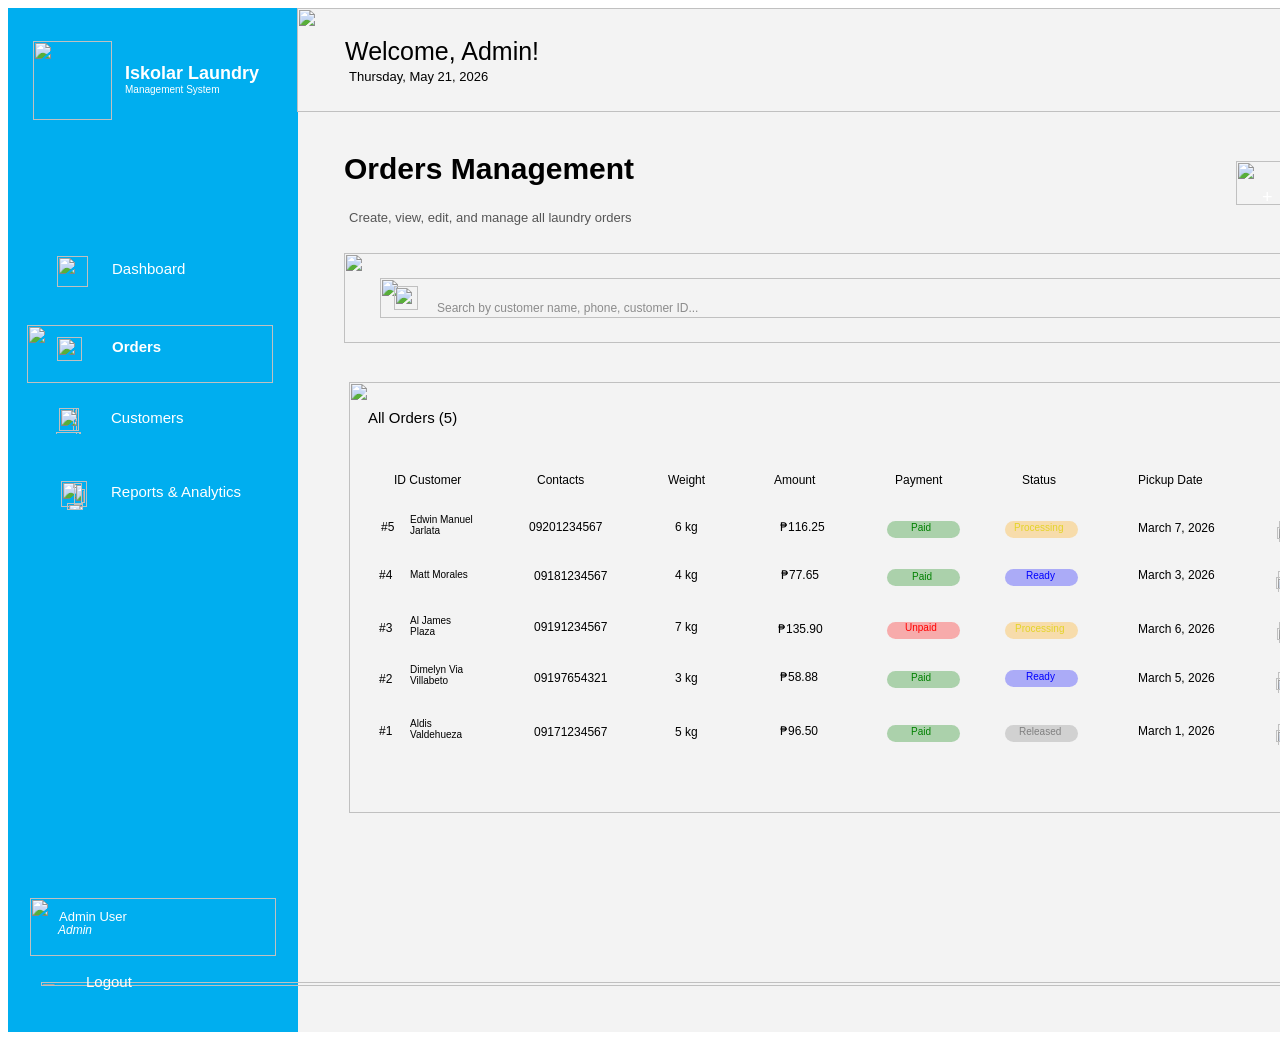
==== index.html @ 5be6c646 "feat(customers): add customer directory structure Added the frontend files for the Customers module " ====
<!doctype html>
<html>
  <head>
    <meta name="viewport" content="width=device-width, initial-scale=1" />
    <meta charset="utf-8" />
    <link rel="stylesheet" href="globals.css" />
    <link rel="stylesheet" href="style.css" />
  </head>
  <body>
    <div class="desktop-orders">
      <div class="rectangle"></div>
      <div class="div"></div>
      <div class="rectangle-2"></div>
      <div class="rectangle-3"></div>
      <div class="rectangle-4"></div>
      <div class="rectangle-5"></div>
      <div class="rectangle-6"></div>
      <div class="rectangle-7"></div>
      <div class="rectangle-8"></div>
      <div class="rectangle-9"></div>
      <div class="rectangle-10"></div>
      <img class="line" src="img/line-2.svg" />
      <img class="img" src="img/line-3.svg" />
      <img
        class="element"
        src="img/515850706-708128538705210-5524666687409264281-n-1-3.png"
      />
      <div class="text-wrapper">Iskolar Laundry</div>
      <div class="text-wrapper-2">Management System</div>
      <img class="rectangle-11" src="img/rectangle-4130.png" />
      <img class="rectangle-12" src="img/rectangle-4134.png" />
      <div class="edit-icon">
        <img class="vector" src="img/vector-28.svg" />
        <img class="vector-2" src="img/vector-12.svg" />
      </div>
      <img class="rectangle-13" src="img/rectangle-4136.png" />
      <img class="rectangle-14" src="img/rectangle-4135.png" />
      <div class="text-wrapper-3">All Orders (5)</div>
      <div class="text-wrapper-4">Welcome, Admin!</div>
      <div class="text-wrapper-5">Thursday, May 21, 2026</div>
      <img class="rectangle-15" src="img/rectangle-2.svg" />
      <div class="frame">
        <img class="vector-3" src="img/vector-47.svg" />
        <img class="vector-4" src="img/vector-48.svg" />
        <img class="vector-5" src="img/vector-18.svg" />
        <img class="vector-6" src="img/vector-54.svg" />
      </div>
      <img class="vector-7" src="img/vector-6.svg" />
      <div class="frame-2">
        <img class="vector-8" src="img/vector-2.svg" />
        <img class="vector-9" src="img/vector-13.svg" />
        <img class="vector-10" src="img/vector-8.svg" />
        <img class="vector-11" src="img/vector-7.svg" />
      </div>
      <img class="rectangle-16" src="img/rectangle-4132.svg" />
      <img class="rectangle-17" src="img/rectangle-4133.svg" />
      <img class="rectangle-18" src="img/rectangle-4131.svg" />
      <div class="text-wrapper-6">Admin User</div>
      <div class="text-wrapper-7">Admin</div>
      <img class="union" src="img/union.svg" />
      <div class="container"><img class="icon" src="img/icon.svg" /></div>
      <div class="text-wrapper-8">Dashboard</div>
      <div class="text-wrapper-9">Orders</div>
      <div class="text-wrapper-10">Customers</div>
      <div class="reports-analytics">Reports &amp; Analytics</div>
      <div class="text-wrapper-11">Logout</div>
      <div class="text-wrapper-12">Orders Management</div>
      <p class="p">
        <span class="span">+</span> <span class="text-wrapper-13"></span>
      </p>
      <div class="text-wrapper-14">New Order</div>
      <img class="search" src="img/search.svg" />
      <p class="text-wrapper-15">
        Search by customer name, phone, customer ID...
      </p>
      <p class="text-wrapper-16">
        Create, view, edit, and manage all laundry orders
      </p>
      <div class="text-wrapper-17">ID Customer</div>
      <div class="text-wrapper-18">Contacts</div>
      <div class="text-wrapper-19">Weight</div>
      <div class="text-wrapper-20">Amount</div>
      <div class="text-wrapper-21">Payment</div>
      <div class="text-wrapper-22">Status</div>
      <div class="text-wrapper-23">Pickup Date</div>
      <div class="text-wrapper-24">Action</div>
      <img class="line-2" src="img/line-4.svg" />
      <img class="line-3" src="img/line-5.svg" />
      <img class="line-4" src="img/line-6.svg" />
      <img class="line-5" src="img/line-7.svg" />
      <img class="line-6" src="img/line-8.svg" />
      <div class="text-wrapper-25">#5</div>
      <div class="text-wrapper-26">Edwin Manuel Jarlata</div>
      <div class="text-wrapper-27">March 7, 2026</div>
      <div class="text-wrapper-28">March 3, 2026</div>
      <div class="text-wrapper-29">March 6, 2026</div>
      <div class="text-wrapper-30">March 5, 2026</div>
      <div class="text-wrapper-31">March 1, 2026</div>
      <div class="text-wrapper-32">09201234567</div>
      <div class="text-wrapper-33">6 kg</div>
      <div class="text-wrapper-34">4 kg</div>
      <div class="text-wrapper-35">7 kg</div>
      <div class="text-wrapper-36">3 kg</div>
      <div class="text-wrapper-37">5 kg</div>
      <div class="text-wrapper-38">09181234567</div>
      <div class="text-wrapper-39">09191234567</div>
      <div class="text-wrapper-40">09197654321</div>
      <div class="text-wrapper-41">09171234567</div>
      <div class="text-wrapper-42">#4</div>
      <div class="text-wrapper-43">Matt Morales</div>
      <div class="text-wrapper-44">#3</div>
      <div class="text-wrapper-45">#2</div>
      <div class="al-james-plaza">Al James <br />Plaza</div>
      <div class="dimelyn-via">Dimelyn Via<br />Villabeto</div>
      <div class="text-wrapper-46">#1</div>
      <div class="aldis-valdehueza">Aldis<br />Valdehueza</div>
      <div class="text-wrapper-47">₱116.25</div>
      <div class="text-wrapper-48">₱77.65</div>
      <div class="text-wrapper-49">₱135.90</div>
      <div class="text-wrapper-50">₱58.88</div>
      <div class="text-wrapper-51">₱96.50</div>
      <div class="text-wrapper-52">Paid</div>
      <div class="text-wrapper-53">Paid</div>
      <div class="text-wrapper-54">Paid</div>
      <div class="text-wrapper-55">Unpaid</div>
      <div class="text-wrapper-56">Paid</div>
      <div class="text-wrapper-57">Processing</div>
      <div class="text-wrapper-58">Released</div>
      <div class="text-wrapper-59">Processing</div>
      <div class="print-icon">
        <img class="vector-12" src="img/vector-22.svg" />
        <img class="vector-13" src="img/vector-23.svg" />
        <img class="vector-14" src="img/vector-24.svg" />
        <img class="vector-15" src="img/vector-55.svg" />
      </div>
      <div class="delete-icon">
        <img class="vector-16" src="img/vector-58.svg" />
        <img class="vector-17" src="img/vector-29.svg" />
        <img class="vector-18" src="img/vector-57.svg" />
        <img class="vector-19" src="img/vector-37.svg" />
      </div>
      <div class="edit-icon-2">
        <img class="vector" src="img/vector-33.svg" />
        <img class="vector-2" src="img/vector.svg" />
      </div>
      <div class="print-icon-2">
        <img class="vector-12" src="img/vector-39.svg" />
        <img class="vector-13" src="img/vector-42.svg" />
        <img class="vector-14" src="img/vector-45.svg" />
        <img class="vector-15" src="img/vector-52.svg" />
      </div>
      <div class="delete-icon-2">
        <img class="vector-16" src="img/vector-35.svg" />
        <img class="vector-17" src="img/vector-4.svg" />
        <img class="vector-18" src="img/vector-14.svg" />
        <img class="vector-19" src="img/vector-44.svg" />
      </div>
      <div class="edit-icon-3">
        <img class="vector-20" src="img/vector-9.svg" />
        <img class="vector-21" src="img/vector-27.svg" />
      </div>
      <div class="print-icon-3">
        <img class="vector-12" src="img/vector-38.svg" />
        <img class="vector-13" src="img/vector-17.svg" />
        <img class="vector-14" src="img/vector-10.svg" />
        <img class="vector-15" src="img/vector-36.svg" />
      </div>
      <div class="delete-icon-3">
        <img class="vector-16" src="img/vector-21.svg" />
        <img class="vector-17" src="img/vector-59.svg" />
        <img class="vector-18" src="img/vector-15.svg" />
        <img class="vector-19" src="img/vector-16.svg" />
      </div>
      <div class="edit-icon-4">
        <img class="vector-20" src="img/vector-56.svg" />
        <img class="vector-21" src="img/image.svg" />
      </div>
      <div class="print-icon-4">
        <img class="vector-12" src="img/vector-49.svg" />
        <img class="vector-13" src="img/vector-53.svg" />
        <img class="vector-14" src="img/vector-51.svg" />
        <img class="vector-15" src="img/vector-32.svg" />
      </div>
      <div class="delete-icon-4">
        <img class="vector-16" src="img/vector-11.svg" />
        <img class="vector-17" src="img/vector-20.svg" />
        <img class="vector-18" src="img/vector-26.svg" />
        <img class="vector-19" src="img/vector-46.svg" />
      </div>
      <div class="edit-icon-5">
        <img class="vector-20" src="img/vector-43.svg" />
        <img class="vector-21" src="img/vector-19.svg" />
      </div>
      <div class="print-icon-5">
        <img class="vector-12" src="img/vector-31.svg" />
        <img class="vector-13" src="img/vector-34.svg" />
        <img class="vector-14" src="img/vector-40.svg" />
        <img class="vector-15" src="img/vector-41.svg" />
      </div>
      <div class="delete-icon-5">
        <img class="vector-16" src="img/vector-3.svg" />
        <img class="vector-17" src="img/vector-30.svg" />
        <img class="vector-18" src="img/vector-25.svg" />
        <img class="vector-19" src="img/vector-50.svg" />
      </div>
      <img class="vector-22" src="img/vector-5.svg" />
      <div class="text-wrapper-60">Ready</div>
      <div class="text-wrapper-61">Ready</div>
    </div>
  </body>
</html>
---- style.css ----
.desktop-orders {
  background-color: #f3f3f3;
  overflow: hidden;
  width: 100%;
  min-width: 1440px;
  min-height: 1024px;
  position: relative;
}

.desktop-orders .rectangle {
  position: absolute;
  top: 717px;
  left: 997px;
  width: 73px;
  height: 17px;
  background-color: #8080804c;
  border-radius: 20px;
}

.desktop-orders .div {
  position: absolute;
  top: 662px;
  left: 997px;
  width: 73px;
  height: 17px;
  background-color: #0000ff4c;
  border-radius: 20px;
}

.desktop-orders .rectangle-2 {
  position: absolute;
  top: 614px;
  left: 997px;
  width: 73px;
  height: 17px;
  background-color: #ffa5004c;
  border-radius: 20px;
}

.desktop-orders .rectangle-3 {
  position: absolute;
  top: 561px;
  left: 997px;
  width: 73px;
  height: 17px;
  background-color: #0000ff4c;
  border-radius: 20px;
}

.desktop-orders .rectangle-4 {
  position: absolute;
  top: 513px;
  left: 997px;
  width: 73px;
  height: 17px;
  background-color: #ffa5004c;
  border-radius: 20px;
}

.desktop-orders .rectangle-5 {
  position: absolute;
  top: 614px;
  left: 879px;
  width: 73px;
  height: 17px;
  background-color: #ff00004c;
  border-radius: 20px;
}

.desktop-orders .rectangle-6 {
  position: absolute;
  top: 663px;
  left: 879px;
  width: 73px;
  height: 17px;
  background-color: #0080004c;
  border-radius: 20px;
}

.desktop-orders .rectangle-7 {
  position: absolute;
  top: 513px;
  left: 879px;
  width: 73px;
  height: 17px;
  background-color: #0080004c;
  border-radius: 20px;
}

.desktop-orders .rectangle-8 {
  position: absolute;
  top: 561px;
  left: 879px;
  width: 73px;
  height: 17px;
  background-color: #0080004c;
  border-radius: 20px;
}

.desktop-orders .rectangle-9 {
  position: absolute;
  top: 717px;
  left: 879px;
  width: 73px;
  height: 17px;
  background-color: #0080004c;
  border-radius: 20px;
}

.desktop-orders .rectangle-10 {
  position: absolute;
  top: 0;
  left: 0;
  width: 290px;
  height: 1024px;
  background-color: #00aeef;
}

.desktop-orders .line {
  top: 143px;
  left: 0;
  width: 290px;
  height: 1px;
  position: absolute;
  object-fit: cover;
}

.desktop-orders .img {
  top: 865px;
  left: 0;
  width: 290px;
  height: 1px;
  position: absolute;
  object-fit: cover;
}

.desktop-orders .element {
  position: absolute;
  top: 33px;
  left: 25px;
  width: 79px;
  height: 79px;
  aspect-ratio: 1;
  object-fit: cover;
}

.desktop-orders .text-wrapper {
  position: absolute;
  top: 55px;
  left: 117px;
  font-family: "Poppins-Bold", Helvetica;
  font-weight: 700;
  color: #ffffff;
  font-size: 18px;
  letter-spacing: 0;
  line-height: normal;
}

.desktop-orders .text-wrapper-2 {
  position: absolute;
  top: 76px;
  left: 117px;
  font-family: "Poppins-Medium", Helvetica;
  font-weight: 500;
  color: #ffffff;
  font-size: 10px;
  letter-spacing: 0;
  line-height: normal;
}

.desktop-orders .rectangle-11 {
  position: absolute;
  top: 0;
  left: 289px;
  width: 1151px;
  height: 104px;
}

.desktop-orders .rectangle-12 {
  position: absolute;
  top: 245px;
  left: 336px;
  width: 1044px;
  height: 90px;
}

.desktop-orders .edit-icon {
  position: absolute;
  top: 511px;
  left: 1297px;
  width: 21px;
  height: 20px;
}

.desktop-orders .vector {
  position: absolute;
  width: 82.79%;
  height: 85.43%;
  top: 14.57%;
  left: 17.21%;
}

.desktop-orders .vector-2 {
  position: absolute;
  width: 37.79%;
  height: 77.93%;
  top: 22.07%;
  left: 62.21%;
}

.desktop-orders .rectangle-13 {
  position: absolute;
  top: 270px;
  left: 372px;
  width: 982px;
  height: 40px;
}

.desktop-orders .rectangle-14 {
  position: absolute;
  top: 374px;
  left: 341px;
  width: 1044px;
  height: 431px;
}

.desktop-orders .text-wrapper-3 {
  position: absolute;
  top: 401px;
  left: 360px;
  font-family: "Poppins-Regular", Helvetica;
  font-weight: 400;
  color: #000000;
  font-size: 15px;
  letter-spacing: 0;
  line-height: normal;
}

.desktop-orders .text-wrapper-4 {
  position: absolute;
  top: 29px;
  left: 337px;
  font-family: "Times New Roman-Regular", Helvetica;
  font-weight: 400;
  color: #000000;
  font-size: 25px;
  letter-spacing: 0;
  line-height: normal;
  white-space: nowrap;
}

.desktop-orders .text-wrapper-5 {
  position: absolute;
  top: 61px;
  left: 341px;
  font-family: "Poppins-Thin", Helvetica;
  font-weight: 100;
  color: #000000;
  font-size: 13px;
  letter-spacing: 0;
  line-height: normal;
}

.desktop-orders .rectangle-15 {
  position: absolute;
  top: -56px;
  left: -1180px;
  width: 21px;
  height: 23px;
}

.desktop-orders .frame {
  position: absolute;
  top: 469px;
  left: 49px;
  width: 33px;
  height: 33px;
  aspect-ratio: 1;
}

.desktop-orders .vector-3 {
  position: absolute;
  width: 89.27%;
  height: 89.27%;
  top: 10.73%;
  left: 10.73%;
}

.desktop-orders .vector-4 {
  position: absolute;
  width: 26.77%;
  height: 64.27%;
  top: 35.73%;
  left: 73.23%;
}

.desktop-orders .vector-5 {
  position: absolute;
  width: 47.61%;
  height: 80.94%;
  top: 19.06%;
  left: 52.39%;
}

.desktop-orders .vector-6 {
  position: absolute;
  width: 68.44%;
  height: 43.44%;
  top: 56.56%;
  left: 31.56%;
}

.desktop-orders .vector-7 {
  position: absolute;
  width: 97.71%;
  height: 5.86%;
  top: 94.14%;
  left: 2.29%;
}

.desktop-orders .frame-2 {
  position: absolute;
  top: 397px;
  left: 46px;
  width: 29px;
  height: 29px;
  aspect-ratio: 1;
}

.desktop-orders .vector-8 {
  position: absolute;
  width: 93.68%;
  height: 39.52%;
  top: 60.48%;
  left: 6.32%;
}

.desktop-orders .vector-9 {
  position: absolute;
  width: 35.35%;
  height: 88.98%;
  top: 11.02%;
  left: 64.65%;
}

.desktop-orders .vector-10 {
  position: absolute;
  width: 22.85%;
  height: 38.98%;
  top: 61.02%;
  left: 77.15%;
}

.desktop-orders .vector-11 {
  position: absolute;
  width: 81.18%;
  height: 89.52%;
  top: 10.48%;
  left: 18.82%;
}

.desktop-orders .rectangle-16 {
  position: absolute;
  top: 317px;
  left: 19px;
  width: 246px;
  height: 58px;
}

.desktop-orders .rectangle-17 {
  position: absolute;
  top: 153px;
  left: 1228px;
  width: 143px;
  height: 44px;
}

.desktop-orders .rectangle-18 {
  position: absolute;
  top: 890px;
  left: 22px;
  width: 246px;
  height: 58px;
}

.desktop-orders .text-wrapper-6 {
  position: absolute;
  top: 901px;
  left: 51px;
  font-family: "Poppins-Medium", Helvetica;
  font-weight: 500;
  color: #ffffff;
  font-size: 13px;
  letter-spacing: 0;
  line-height: normal;
}

.desktop-orders .text-wrapper-7 {
  position: absolute;
  top: 915px;
  left: 50px;
  font-family: "Poppins-ThinItalic", Helvetica;
  font-weight: 100;
  font-style: italic;
  color: #ffffff;
  font-size: 12px;
  letter-spacing: 0;
  line-height: normal;
}

.desktop-orders .union {
  position: absolute;
  top: 329px;
  left: 49px;
  width: 25px;
  height: 24px;
}

.desktop-orders .container {
  display: flex;
  flex-direction: column;
  width: 31px;
  height: 31px;
  align-items: flex-start;
  position: absolute;
  top: 248px;
  left: 49px;
}

.desktop-orders .icon {
  position: relative;
  align-self: stretch;
  width: 100%;
  height: 31px;
}

.desktop-orders .text-wrapper-8 {
  position: absolute;
  top: 252px;
  left: 104px;
  font-family: "Poppins-Medium", Helvetica;
  font-weight: 500;
  color: #ffffff;
  font-size: 15px;
  letter-spacing: 0;
  line-height: normal;
}

.desktop-orders .text-wrapper-9 {
  position: absolute;
  top: 330px;
  left: 104px;
  font-family: "Poppins-Bold", Helvetica;
  font-weight: 700;
  color: #ffffff;
  font-size: 15px;
  letter-spacing: 0;
  line-height: normal;
}

.desktop-orders .text-wrapper-10 {
  position: absolute;
  top: 401px;
  left: 103px;
  font-family: "Poppins-Medium", Helvetica;
  font-weight: 500;
  color: #ffffff;
  font-size: 15px;
  letter-spacing: 0;
  line-height: normal;
}

.desktop-orders .reports-analytics {
  position: absolute;
  top: 475px;
  left: 103px;
  font-family: "Poppins-Medium", Helvetica;
  font-weight: 500;
  color: #ffffff;
  font-size: 15px;
  letter-spacing: 0;
  line-height: normal;
}

.desktop-orders .text-wrapper-11 {
  position: absolute;
  top: 965px;
  left: 78px;
  font-family: "Poppins-Medium", Helvetica;
  font-weight: 500;
  color: #ffffff;
  font-size: 15px;
  letter-spacing: 0;
  line-height: normal;
}

.desktop-orders .text-wrapper-12 {
  position: absolute;
  top: 144px;
  left: 336px;
  font-family: "Poppins-SemiBold", Helvetica;
  font-weight: 600;
  color: #000000;
  font-size: 30px;
  letter-spacing: 0;
  line-height: normal;
}

.desktop-orders .p {
  top: 161px;
  left: 1254px;
  width: 20px;
  font-family: "Poppins-Medium", Helvetica;
  font-weight: 500;
  color: #ffffff;
  font-size: 18px;
  position: absolute;
  letter-spacing: 0;
  line-height: normal;
}

.desktop-orders .span {
  font-family: "Poppins-Medium", Helvetica;
  font-weight: 500;
  color: #ffffff;
  font-size: 18px;
  letter-spacing: 0;
}

.desktop-orders .text-wrapper-13 {
  font-size: 13px;
}

.desktop-orders .text-wrapper-14 {
  position: absolute;
  top: 164px;
  left: 1278px;
  width: 72px;
  font-family: "Poppins-Medium", Helvetica;
  font-weight: 500;
  color: #ffffff;
  font-size: 13px;
  letter-spacing: 0;
  line-height: normal;
}

.desktop-orders .search {
  position: absolute;
  top: 278px;
  left: 386px;
  width: 24px;
  height: 24px;
}

.desktop-orders .text-wrapper-15 {
  position: absolute;
  top: 281px;
  left: 429px;
  opacity: 0.65;
  font-family: "Poppins-Regular", Helvetica;
  font-weight: 400;
  color: #000000a6;
  font-size: 12px;
  letter-spacing: 0;
  line-height: normal;
}

.desktop-orders .text-wrapper-16 {
  position: absolute;
  top: 189px;
  left: 341px;
  font-family: "Poppins-Regular", Helvetica;
  font-weight: 400;
  color: #000000a6;
  font-size: 13px;
  letter-spacing: 0;
  line-height: normal;
}

.desktop-orders .text-wrapper-17 {
  position: absolute;
  top: 465px;
  left: 386px;
  font-family: "Poppins-Medium", Helvetica;
  font-weight: 500;
  color: #000000;
  font-size: 12px;
  letter-spacing: 0;
  line-height: normal;
}

.desktop-orders .text-wrapper-18 {
  position: absolute;
  top: 465px;
  left: 529px;
  font-family: "Poppins-Medium", Helvetica;
  font-weight: 500;
  color: #000000;
  font-size: 12px;
  letter-spacing: 0;
  line-height: normal;
}

.desktop-orders .text-wrapper-19 {
  position: absolute;
  top: 465px;
  left: 660px;
  font-family: "Poppins-Medium", Helvetica;
  font-weight: 500;
  color: #000000;
  font-size: 12px;
  letter-spacing: 0;
  line-height: normal;
}

.desktop-orders .text-wrapper-20 {
  position: absolute;
  top: 465px;
  left: 766px;
  font-family: "Poppins-Medium", Helvetica;
  font-weight: 500;
  color: #000000;
  font-size: 12px;
  letter-spacing: 0;
  line-height: normal;
}

.desktop-orders .text-wrapper-21 {
  position: absolute;
  top: 465px;
  left: 887px;
  font-family: "Poppins-Medium", Helvetica;
  font-weight: 500;
  color: #000000;
  font-size: 12px;
  letter-spacing: 0;
  line-height: normal;
}

.desktop-orders .text-wrapper-22 {
  position: absolute;
  top: 465px;
  left: 1014px;
  font-family: "Poppins-Medium", Helvetica;
  font-weight: 500;
  color: #000000;
  font-size: 12px;
  letter-spacing: 0;
  line-height: normal;
}

.desktop-orders .text-wrapper-23 {
  position: absolute;
  top: 465px;
  left: 1130px;
  font-family: "Poppins-Medium", Helvetica;
  font-weight: 500;
  color: #000000;
  font-size: 12px;
  letter-spacing: 0;
  line-height: normal;
}

.desktop-orders .text-wrapper-24 {
  position: absolute;
  top: 465px;
  left: 1287px;
  font-family: "Poppins-Medium", Helvetica;
  font-weight: 500;
  color: #000000;
  font-size: 12px;
  letter-spacing: 0;
  line-height: normal;
}

.desktop-orders .line-2 {
  top: 497px;
  left: 363px;
  width: 1000px;
  height: 4px;
  position: absolute;
  object-fit: cover;
}

.desktop-orders .line-3 {
  top: 541px;
  left: 363px;
  width: 1000px;
  height: 4px;
  position: absolute;
  object-fit: cover;
}

.desktop-orders .line-4 {
  top: 593px;
  left: 363px;
  width: 1000px;
  height: 4px;
  position: absolute;
  object-fit: cover;
}

.desktop-orders .line-5 {
  top: 645px;
  left: 363px;
  width: 1000px;
  height: 4px;
  position: absolute;
  object-fit: cover;
}

.desktop-orders .line-6 {
  top: 697px;
  left: 363px;
  width: 1000px;
  height: 4px;
  position: absolute;
  object-fit: cover;
}

.desktop-orders .text-wrapper-25 {
  top: 512px;
  left: 373px;
  font-family: "Poppins-Light", Helvetica;
  font-weight: 300;
  color: #000000;
  font-size: 12px;
  position: absolute;
  letter-spacing: 0;
  line-height: normal;
}

.desktop-orders .text-wrapper-26 {
  position: absolute;
  top: 506px;
  left: 402px;
  width: 86px;
  font-family: "Poppins-Medium", Helvetica;
  font-weight: 500;
  color: #000000;
  font-size: 10px;
  letter-spacing: 0;
  line-height: normal;
}

.desktop-orders .text-wrapper-27 {
  position: absolute;
  top: 513px;
  left: 1130px;
  width: 86px;
  font-family: "Poppins-Regular", Helvetica;
  font-weight: 400;
  color: #000000;
  font-size: 12px;
  letter-spacing: 0;
  line-height: normal;
}

.desktop-orders .text-wrapper-28 {
  top: 560px;
  position: absolute;
  left: 1130px;
  width: 86px;
  font-family: "Poppins-Regular", Helvetica;
  font-weight: 400;
  color: #000000;
  font-size: 12px;
  letter-spacing: 0;
  line-height: normal;
}

.desktop-orders .text-wrapper-29 {
  top: 614px;
  position: absolute;
  left: 1130px;
  width: 86px;
  font-family: "Poppins-Regular", Helvetica;
  font-weight: 400;
  color: #000000;
  font-size: 12px;
  letter-spacing: 0;
  line-height: normal;
}

.desktop-orders .text-wrapper-30 {
  top: 663px;
  position: absolute;
  left: 1130px;
  width: 86px;
  font-family: "Poppins-Regular", Helvetica;
  font-weight: 400;
  color: #000000;
  font-size: 12px;
  letter-spacing: 0;
  line-height: normal;
}

.desktop-orders .text-wrapper-31 {
  top: 716px;
  position: absolute;
  left: 1130px;
  width: 86px;
  font-family: "Poppins-Regular", Helvetica;
  font-weight: 400;
  color: #000000;
  font-size: 12px;
  letter-spacing: 0;
  line-height: normal;
}

.desktop-orders .text-wrapper-32 {
  position: absolute;
  top: 512px;
  left: 521px;
  width: 112px;
  font-family: "Poppins-Regular", Helvetica;
  font-weight: 400;
  color: #000000;
  font-size: 12px;
  letter-spacing: 0;
  line-height: normal;
}

.desktop-orders .text-wrapper-33 {
  position: absolute;
  top: 512px;
  left: 667px;
  width: 29px;
  font-family: "Poppins-Regular", Helvetica;
  font-weight: 400;
  color: #000000;
  font-size: 12px;
  letter-spacing: 0;
  line-height: normal;
}

.desktop-orders .text-wrapper-34 {
  top: 560px;
  position: absolute;
  left: 667px;
  width: 29px;
  font-family: "Poppins-Regular", Helvetica;
  font-weight: 400;
  color: #000000;
  font-size: 12px;
  letter-spacing: 0;
  line-height: normal;
}

.desktop-orders .text-wrapper-35 {
  top: 612px;
  position: absolute;
  left: 667px;
  width: 29px;
  font-family: "Poppins-Regular", Helvetica;
  font-weight: 400;
  color: #000000;
  font-size: 12px;
  letter-spacing: 0;
  line-height: normal;
}

.desktop-orders .text-wrapper-36 {
  top: 663px;
  position: absolute;
  left: 667px;
  width: 29px;
  font-family: "Poppins-Regular", Helvetica;
  font-weight: 400;
  color: #000000;
  font-size: 12px;
  letter-spacing: 0;
  line-height: normal;
}

.desktop-orders .text-wrapper-37 {
  top: 717px;
  position: absolute;
  left: 667px;
  width: 29px;
  font-family: "Poppins-Regular", Helvetica;
  font-weight: 400;
  color: #000000;
  font-size: 12px;
  letter-spacing: 0;
  line-height: normal;
}

.desktop-orders .text-wrapper-38 {
  top: 561px;
  width: 89px;
  position: absolute;
  left: 526px;
  font-family: "Poppins-Regular", Helvetica;
  font-weight: 400;
  color: #000000;
  font-size: 12px;
  letter-spacing: 0;
  line-height: normal;
}

.desktop-orders .text-wrapper-39 {
  top: 612px;
  width: 103px;
  position: absolute;
  left: 526px;
  font-family: "Poppins-Regular", Helvetica;
  font-weight: 400;
  color: #000000;
  font-size: 12px;
  letter-spacing: 0;
  line-height: normal;
}

.desktop-orders .text-wrapper-40 {
  top: 663px;
  width: 89px;
  position: absolute;
  left: 526px;
  font-family: "Poppins-Regular", Helvetica;
  font-weight: 400;
  color: #000000;
  font-size: 12px;
  letter-spacing: 0;
  line-height: normal;
}

.desktop-orders .text-wrapper-41 {
  top: 717px;
  width: 103px;
  position: absolute;
  left: 526px;
  font-family: "Poppins-Regular", Helvetica;
  font-weight: 400;
  color: #000000;
  font-size: 12px;
  letter-spacing: 0;
  line-height: normal;
}

.desktop-orders .text-wrapper-42 {
  top: 560px;
  left: 371px;
  font-family: "Poppins-Light", Helvetica;
  font-weight: 300;
  color: #000000;
  font-size: 12px;
  position: absolute;
  letter-spacing: 0;
  line-height: normal;
}

.desktop-orders .text-wrapper-43 {
  top: 561px;
  position: absolute;
  left: 402px;
  width: 86px;
  font-family: "Poppins-Medium", Helvetica;
  font-weight: 500;
  color: #000000;
  font-size: 10px;
  letter-spacing: 0;
  line-height: normal;
}

.desktop-orders .text-wrapper-44 {
  top: 613px;
  left: 371px;
  font-family: "Poppins-Light", Helvetica;
  font-weight: 300;
  color: #000000;
  font-size: 12px;
  position: absolute;
  letter-spacing: 0;
  line-height: normal;
}

.desktop-orders .text-wrapper-45 {
  top: 664px;
  left: 371px;
  font-family: "Poppins-Light", Helvetica;
  font-weight: 300;
  color: #000000;
  font-size: 12px;
  position: absolute;
  letter-spacing: 0;
  line-height: normal;
}

.desktop-orders .al-james-plaza {
  top: 607px;
  position: absolute;
  left: 402px;
  width: 86px;
  font-family: "Poppins-Medium", Helvetica;
  font-weight: 500;
  color: #000000;
  font-size: 10px;
  letter-spacing: 0;
  line-height: normal;
}

.desktop-orders .dimelyn-via {
  position: absolute;
  top: 656px;
  left: 402px;
  width: 86px;
  font-family: "Poppins-Medium", Helvetica;
  font-weight: 500;
  color: #000000;
  font-size: 10px;
  letter-spacing: 0;
  line-height: normal;
}

.desktop-orders .text-wrapper-46 {
  top: 716px;
  left: 371px;
  font-family: "Poppins-Light", Helvetica;
  font-weight: 300;
  color: #000000;
  font-size: 12px;
  position: absolute;
  letter-spacing: 0;
  line-height: normal;
}

.desktop-orders .aldis-valdehueza {
  position: absolute;
  top: 710px;
  left: 402px;
  width: 86px;
  font-family: "Poppins-Medium", Helvetica;
  font-weight: 500;
  color: #000000;
  font-size: 10px;
  letter-spacing: 0;
  line-height: normal;
}

.desktop-orders .text-wrapper-47 {
  position: absolute;
  top: 512px;
  left: 772px;
  font-family: "Poppins-Light", Helvetica;
  font-weight: 300;
  color: #000000;
  font-size: 12px;
  letter-spacing: 0;
  line-height: normal;
}

.desktop-orders .text-wrapper-48 {
  top: 560px;
  left: 773px;
  position: absolute;
  font-family: "Poppins-Light", Helvetica;
  font-weight: 300;
  color: #000000;
  font-size: 12px;
  letter-spacing: 0;
  line-height: normal;
}

.desktop-orders .text-wrapper-49 {
  top: 614px;
  left: 770px;
  position: absolute;
  font-family: "Poppins-Light", Helvetica;
  font-weight: 300;
  color: #000000;
  font-size: 12px;
  letter-spacing: 0;
  line-height: normal;
}

.desktop-orders .text-wrapper-50 {
  top: 662px;
  left: 772px;
  position: absolute;
  font-family: "Poppins-Light", Helvetica;
  font-weight: 300;
  color: #000000;
  font-size: 12px;
  letter-spacing: 0;
  line-height: normal;
}

.desktop-orders .text-wrapper-51 {
  top: 716px;
  left: 772px;
  position: absolute;
  font-family: "Poppins-Light", Helvetica;
  font-weight: 300;
  color: #000000;
  font-size: 12px;
  letter-spacing: 0;
  line-height: normal;
}

.desktop-orders .text-wrapper-52 {
  position: absolute;
  top: 514px;
  left: 903px;
  font-family: "Poppins-Medium", Helvetica;
  font-weight: 500;
  color: #008000;
  font-size: 10px;
  letter-spacing: 0;
  line-height: normal;
}

.desktop-orders .text-wrapper-53 {
  top: 563px;
  left: 904px;
  position: absolute;
  font-family: "Poppins-Medium", Helvetica;
  font-weight: 500;
  color: #008000;
  font-size: 10px;
  letter-spacing: 0;
  line-height: normal;
}

.desktop-orders .text-wrapper-54 {
  top: 664px;
  left: 903px;
  position: absolute;
  font-family: "Poppins-Medium", Helvetica;
  font-weight: 500;
  color: #008000;
  font-size: 10px;
  letter-spacing: 0;
  line-height: normal;
}

.desktop-orders .text-wrapper-55 {
  position: absolute;
  top: 614px;
  left: 897px;
  font-family: "Poppins-Medium", Helvetica;
  font-weight: 500;
  color: #ff0000;
  font-size: 10px;
  letter-spacing: 0;
  line-height: normal;
}

.desktop-orders .text-wrapper-56 {
  top: 718px;
  left: 903px;
  position: absolute;
  font-family: "Poppins-Medium", Helvetica;
  font-weight: 500;
  color: #008000;
  font-size: 10px;
  letter-spacing: 0;
  line-height: normal;
}

.desktop-orders .text-wrapper-57 {
  position: absolute;
  top: 514px;
  left: 1006px;
  font-family: "Poppins-Medium", Helvetica;
  font-weight: 500;
  color: #e4d329;
  font-size: 10px;
  letter-spacing: 0;
  line-height: normal;
}

.desktop-orders .text-wrapper-58 {
  position: absolute;
  top: 718px;
  left: 1011px;
  font-family: "Poppins-Medium", Helvetica;
  font-weight: 500;
  color: #808080;
  font-size: 10px;
  letter-spacing: 0;
  line-height: normal;
}

.desktop-orders .text-wrapper-59 {
  position: absolute;
  top: 615px;
  left: 1007px;
  font-family: "Poppins-Medium", Helvetica;
  font-weight: 500;
  color: #e4d329;
  font-size: 10px;
  letter-spacing: 0;
  line-height: normal;
}

.desktop-orders .print-icon {
  position: absolute;
  top: 508px;
  left: 1264px;
  width: 26px;
  height: 26px;
}

.desktop-orders .vector-12 {
  position: absolute;
  width: 72.25%;
  height: 82.25%;
  top: 17.75%;
  left: 27.75%;
}

.desktop-orders .vector-13 {
  position: absolute;
  width: 82.25%;
  height: 67.25%;
  top: 32.75%;
  left: 17.75%;
}

.desktop-orders .vector-14 {
  position: absolute;
  width: 72.25%;
  height: 47.25%;
  top: 52.75%;
  left: 27.75%;
}

.desktop-orders .vector-15 {
  position: absolute;
  width: 28.75%;
  height: 56.25%;
  top: 43.75%;
  left: 71.25%;
}

.desktop-orders .delete-icon {
  position: absolute;
  top: 507px;
  left: 1326px;
  width: 23px;
  height: 26px;
}

.desktop-orders .vector-16 {
  position: absolute;
  width: 82.54%;
  height: 67.25%;
  top: 32.75%;
  left: 17.46%;
}

.desktop-orders .vector-17 {
  position: absolute;
  width: 62.54%;
  height: 77.25%;
  top: 22.75%;
  left: 37.46%;
}

.desktop-orders .vector-18 {
  position: absolute;
  width: 77.54%;
  height: 67.25%;
  top: 32.75%;
  left: 22.46%;
}

.desktop-orders .vector-19 {
  position: absolute;
  width: 62.54%;
  height: 52.25%;
  top: 47.75%;
  left: 37.46%;
}

.desktop-orders .edit-icon-2 {
  top: 561px;
  left: 1296px;
  position: absolute;
  width: 21px;
  height: 20px;
}

.desktop-orders .print-icon-2 {
  top: 558px;
  left: 1263px;
  position: absolute;
  width: 26px;
  height: 26px;
}

.desktop-orders .delete-icon-2 {
  top: 557px;
  left: 1325px;
  position: absolute;
  width: 23px;
  height: 26px;
}

.desktop-orders .edit-icon-3 {
  top: 612px;
  left: 1297px;
  position: absolute;
  width: 21px;
  height: 20px;
}

.desktop-orders .vector-20 {
  position: absolute;
  width: 82.79%;
  height: 85.42%;
  top: 14.58%;
  left: 17.21%;
}

.desktop-orders .vector-21 {
  position: absolute;
  width: 37.79%;
  height: 77.92%;
  top: 22.08%;
  left: 62.21%;
}

.desktop-orders .print-icon-3 {
  top: 609px;
  left: 1264px;
  position: absolute;
  width: 26px;
  height: 26px;
}

.desktop-orders .delete-icon-3 {
  top: 608px;
  left: 1326px;
  position: absolute;
  width: 23px;
  height: 26px;
}

.desktop-orders .edit-icon-4 {
  top: 662px;
  left: 1296px;
  position: absolute;
  width: 21px;
  height: 20px;
}

.desktop-orders .print-icon-4 {
  top: 659px;
  left: 1263px;
  position: absolute;
  width: 26px;
  height: 26px;
}

.desktop-orders .delete-icon-4 {
  top: 658px;
  left: 1325px;
  position: absolute;
  width: 23px;
  height: 26px;
}

.desktop-orders .edit-icon-5 {
  top: 714px;
  left: 1296px;
  position: absolute;
  width: 21px;
  height: 20px;
}

.desktop-orders .print-icon-5 {
  top: 711px;
  left: 1263px;
  position: absolute;
  width: 26px;
  height: 26px;
}

.desktop-orders .delete-icon-5 {
  top: 710px;
  left: 1325px;
  position: absolute;
  width: 23px;
  height: 26px;
}

.desktop-orders .vector-22 {
  position: absolute;
  width: 5.56%;
  height: 96.00%;
  top: 4.00%;
  left: 94.44%;
}

.desktop-orders .text-wrapper-60 {
  position: absolute;
  top: 562px;
  left: 1018px;
  font-family: "Poppins-Medium", Helvetica;
  font-weight: 500;
  color: #0000ff;
  font-size: 10px;
  letter-spacing: 0;
  line-height: normal;
}

.desktop-orders .text-wrapper-61 {
  position: absolute;
  top: 663px;
  left: 1018px;
  font-family: "Poppins-Medium", Helvetica;
  font-weight: 500;
  color: #0000ff;
  font-size: 10px;
  letter-spacing: 0;
  line-height: normal;
}
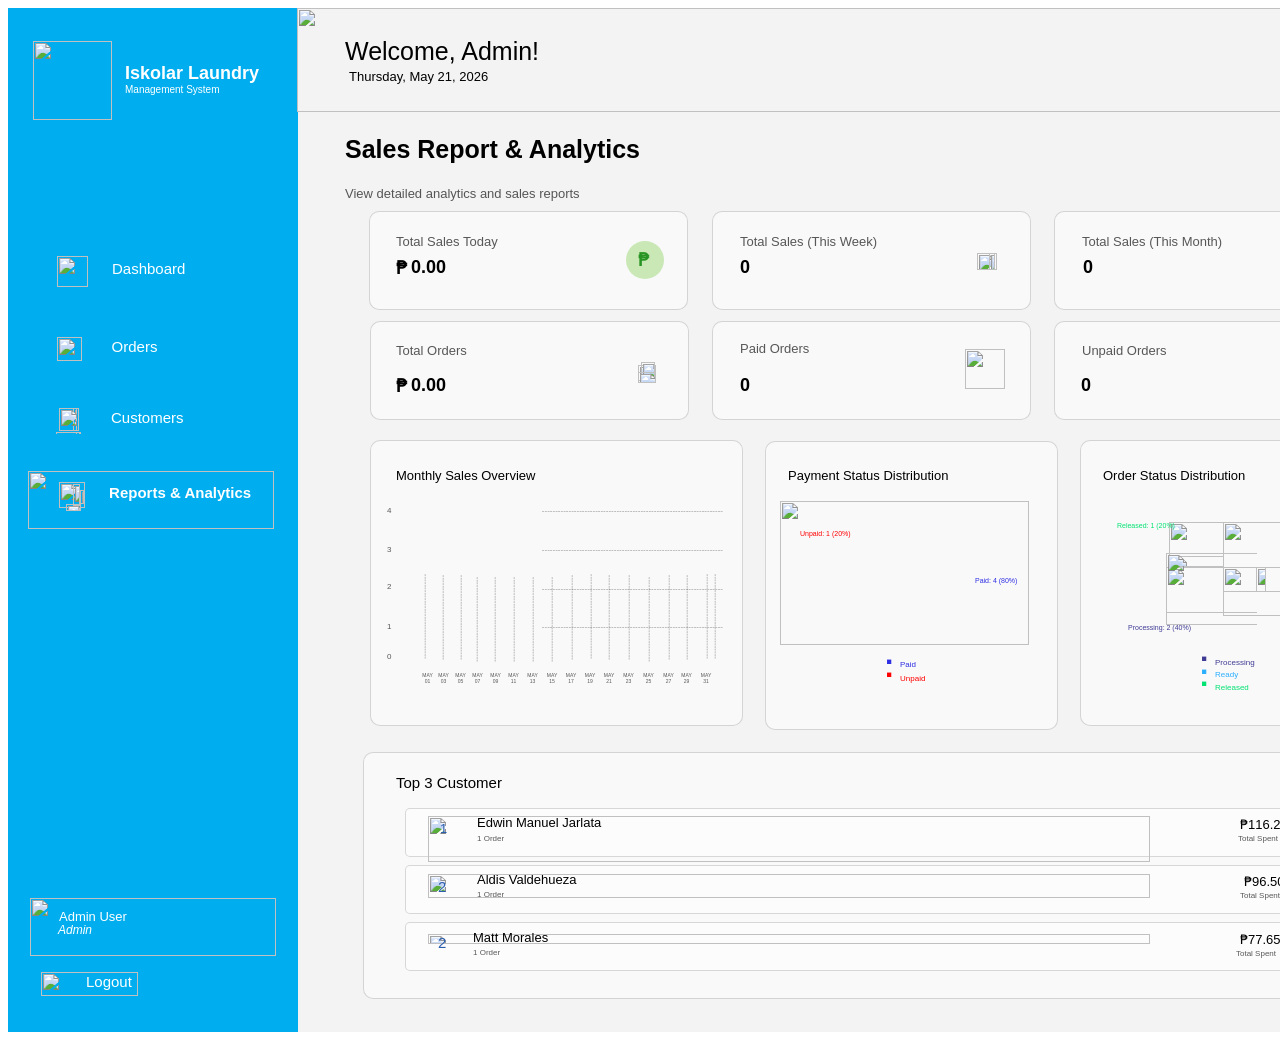
==== commit 448ee984: "feat(reports): add sales analytics layout Uploaded the UI files for the Reports & Analytics section " ====
--- a/index.html
+++ b/index.html
@@ -1,211 +1,195 @@
-<!doctype html>
+
+    <!DOCTYPE html>
 <html>
-  <head>
-    <meta name="viewport" content="width=device-width, initial-scale=1" />
-    <meta charset="utf-8" />
-    <link rel="stylesheet" href="globals.css" />
-    <link rel="stylesheet" href="style.css" />
-  </head>
-  <body>
-    <div class="desktop-orders">
-      <div class="rectangle"></div>
-      <div class="div"></div>
-      <div class="rectangle-2"></div>
-      <div class="rectangle-3"></div>
-      <div class="rectangle-4"></div>
-      <div class="rectangle-5"></div>
-      <div class="rectangle-6"></div>
-      <div class="rectangle-7"></div>
-      <div class="rectangle-8"></div>
-      <div class="rectangle-9"></div>
-      <div class="rectangle-10"></div>
-      <img class="line" src="img/line-2.svg" />
-      <img class="img" src="img/line-3.svg" />
-      <img
-        class="element"
-        src="img/515850706-708128538705210-5524666687409264281-n-1-3.png"
-      />
-      <div class="text-wrapper">Iskolar Laundry</div>
-      <div class="text-wrapper-2">Management System</div>
-      <img class="rectangle-11" src="img/rectangle-4130.png" />
-      <img class="rectangle-12" src="img/rectangle-4134.png" />
-      <div class="edit-icon">
-        <img class="vector" src="img/vector-28.svg" />
-        <img class="vector-2" src="img/vector-12.svg" />
-      </div>
-      <img class="rectangle-13" src="img/rectangle-4136.png" />
-      <img class="rectangle-14" src="img/rectangle-4135.png" />
-      <div class="text-wrapper-3">All Orders (5)</div>
-      <div class="text-wrapper-4">Welcome, Admin!</div>
-      <div class="text-wrapper-5">Thursday, May 21, 2026</div>
-      <img class="rectangle-15" src="img/rectangle-2.svg" />
-      <div class="frame">
-        <img class="vector-3" src="img/vector-47.svg" />
-        <img class="vector-4" src="img/vector-48.svg" />
-        <img class="vector-5" src="img/vector-18.svg" />
-        <img class="vector-6" src="img/vector-54.svg" />
-      </div>
-      <img class="vector-7" src="img/vector-6.svg" />
-      <div class="frame-2">
-        <img class="vector-8" src="img/vector-2.svg" />
-        <img class="vector-9" src="img/vector-13.svg" />
-        <img class="vector-10" src="img/vector-8.svg" />
-        <img class="vector-11" src="img/vector-7.svg" />
-      </div>
-      <img class="rectangle-16" src="img/rectangle-4132.svg" />
-      <img class="rectangle-17" src="img/rectangle-4133.svg" />
-      <img class="rectangle-18" src="img/rectangle-4131.svg" />
-      <div class="text-wrapper-6">Admin User</div>
-      <div class="text-wrapper-7">Admin</div>
-      <img class="union" src="img/union.svg" />
-      <div class="container"><img class="icon" src="img/icon.svg" /></div>
-      <div class="text-wrapper-8">Dashboard</div>
-      <div class="text-wrapper-9">Orders</div>
-      <div class="text-wrapper-10">Customers</div>
-      <div class="reports-analytics">Reports &amp; Analytics</div>
-      <div class="text-wrapper-11">Logout</div>
-      <div class="text-wrapper-12">Orders Management</div>
-      <p class="p">
-        <span class="span">+</span> <span class="text-wrapper-13"></span>
-      </p>
-      <div class="text-wrapper-14">New Order</div>
-      <img class="search" src="img/search.svg" />
-      <p class="text-wrapper-15">
-        Search by customer name, phone, customer ID...
-      </p>
-      <p class="text-wrapper-16">
-        Create, view, edit, and manage all laundry orders
-      </p>
-      <div class="text-wrapper-17">ID Customer</div>
-      <div class="text-wrapper-18">Contacts</div>
-      <div class="text-wrapper-19">Weight</div>
-      <div class="text-wrapper-20">Amount</div>
-      <div class="text-wrapper-21">Payment</div>
-      <div class="text-wrapper-22">Status</div>
-      <div class="text-wrapper-23">Pickup Date</div>
-      <div class="text-wrapper-24">Action</div>
-      <img class="line-2" src="img/line-4.svg" />
-      <img class="line-3" src="img/line-5.svg" />
-      <img class="line-4" src="img/line-6.svg" />
-      <img class="line-5" src="img/line-7.svg" />
-      <img class="line-6" src="img/line-8.svg" />
-      <div class="text-wrapper-25">#5</div>
-      <div class="text-wrapper-26">Edwin Manuel Jarlata</div>
-      <div class="text-wrapper-27">March 7, 2026</div>
-      <div class="text-wrapper-28">March 3, 2026</div>
-      <div class="text-wrapper-29">March 6, 2026</div>
-      <div class="text-wrapper-30">March 5, 2026</div>
-      <div class="text-wrapper-31">March 1, 2026</div>
-      <div class="text-wrapper-32">09201234567</div>
-      <div class="text-wrapper-33">6 kg</div>
-      <div class="text-wrapper-34">4 kg</div>
-      <div class="text-wrapper-35">7 kg</div>
-      <div class="text-wrapper-36">3 kg</div>
-      <div class="text-wrapper-37">5 kg</div>
-      <div class="text-wrapper-38">09181234567</div>
-      <div class="text-wrapper-39">09191234567</div>
-      <div class="text-wrapper-40">09197654321</div>
-      <div class="text-wrapper-41">09171234567</div>
-      <div class="text-wrapper-42">#4</div>
-      <div class="text-wrapper-43">Matt Morales</div>
-      <div class="text-wrapper-44">#3</div>
-      <div class="text-wrapper-45">#2</div>
-      <div class="al-james-plaza">Al James <br />Plaza</div>
-      <div class="dimelyn-via">Dimelyn Via<br />Villabeto</div>
-      <div class="text-wrapper-46">#1</div>
-      <div class="aldis-valdehueza">Aldis<br />Valdehueza</div>
-      <div class="text-wrapper-47">₱116.25</div>
-      <div class="text-wrapper-48">₱77.65</div>
-      <div class="text-wrapper-49">₱135.90</div>
-      <div class="text-wrapper-50">₱58.88</div>
-      <div class="text-wrapper-51">₱96.50</div>
-      <div class="text-wrapper-52">Paid</div>
-      <div class="text-wrapper-53">Paid</div>
-      <div class="text-wrapper-54">Paid</div>
-      <div class="text-wrapper-55">Unpaid</div>
-      <div class="text-wrapper-56">Paid</div>
-      <div class="text-wrapper-57">Processing</div>
-      <div class="text-wrapper-58">Released</div>
-      <div class="text-wrapper-59">Processing</div>
-      <div class="print-icon">
-        <img class="vector-12" src="img/vector-22.svg" />
-        <img class="vector-13" src="img/vector-23.svg" />
-        <img class="vector-14" src="img/vector-24.svg" />
-        <img class="vector-15" src="img/vector-55.svg" />
-      </div>
-      <div class="delete-icon">
-        <img class="vector-16" src="img/vector-58.svg" />
-        <img class="vector-17" src="img/vector-29.svg" />
-        <img class="vector-18" src="img/vector-57.svg" />
-        <img class="vector-19" src="img/vector-37.svg" />
-      </div>
-      <div class="edit-icon-2">
-        <img class="vector" src="img/vector-33.svg" />
-        <img class="vector-2" src="img/vector.svg" />
-      </div>
-      <div class="print-icon-2">
-        <img class="vector-12" src="img/vector-39.svg" />
-        <img class="vector-13" src="img/vector-42.svg" />
-        <img class="vector-14" src="img/vector-45.svg" />
-        <img class="vector-15" src="img/vector-52.svg" />
-      </div>
-      <div class="delete-icon-2">
-        <img class="vector-16" src="img/vector-35.svg" />
-        <img class="vector-17" src="img/vector-4.svg" />
-        <img class="vector-18" src="img/vector-14.svg" />
-        <img class="vector-19" src="img/vector-44.svg" />
-      </div>
-      <div class="edit-icon-3">
-        <img class="vector-20" src="img/vector-9.svg" />
-        <img class="vector-21" src="img/vector-27.svg" />
-      </div>
-      <div class="print-icon-3">
-        <img class="vector-12" src="img/vector-38.svg" />
-        <img class="vector-13" src="img/vector-17.svg" />
-        <img class="vector-14" src="img/vector-10.svg" />
-        <img class="vector-15" src="img/vector-36.svg" />
-      </div>
-      <div class="delete-icon-3">
-        <img class="vector-16" src="img/vector-21.svg" />
-        <img class="vector-17" src="img/vector-59.svg" />
-        <img class="vector-18" src="img/vector-15.svg" />
-        <img class="vector-19" src="img/vector-16.svg" />
-      </div>
-      <div class="edit-icon-4">
-        <img class="vector-20" src="img/vector-56.svg" />
-        <img class="vector-21" src="img/image.svg" />
-      </div>
-      <div class="print-icon-4">
-        <img class="vector-12" src="img/vector-49.svg" />
-        <img class="vector-13" src="img/vector-53.svg" />
-        <img class="vector-14" src="img/vector-51.svg" />
-        <img class="vector-15" src="img/vector-32.svg" />
-      </div>
-      <div class="delete-icon-4">
-        <img class="vector-16" src="img/vector-11.svg" />
-        <img class="vector-17" src="img/vector-20.svg" />
-        <img class="vector-18" src="img/vector-26.svg" />
-        <img class="vector-19" src="img/vector-46.svg" />
-      </div>
-      <div class="edit-icon-5">
-        <img class="vector-20" src="img/vector-43.svg" />
-        <img class="vector-21" src="img/vector-19.svg" />
-      </div>
-      <div class="print-icon-5">
-        <img class="vector-12" src="img/vector-31.svg" />
-        <img class="vector-13" src="img/vector-34.svg" />
-        <img class="vector-14" src="img/vector-40.svg" />
-        <img class="vector-15" src="img/vector-41.svg" />
-      </div>
-      <div class="delete-icon-5">
-        <img class="vector-16" src="img/vector-3.svg" />
-        <img class="vector-17" src="img/vector-30.svg" />
-        <img class="vector-18" src="img/vector-25.svg" />
-        <img class="vector-19" src="img/vector-50.svg" />
-      </div>
-      <img class="vector-22" src="img/vector-5.svg" />
-      <div class="text-wrapper-60">Ready</div>
-      <div class="text-wrapper-61">Ready</div>
-    </div>
-  </body>
-</html>
+<head>
+<meta name="viewport" content="width=device-width, initial-scale=1"/>
+<meta charset="utf-8" />
+<link rel="stylesheet" href="globals.css">
+<link rel="stylesheet" href="style.css">
+</head>
+<body>
+<div class="desktop-reports" ><div class="rectangle" ></div>
+<img class="line" src="img/line-2.svg" />
+<img class="element" src="img/515850706-708128538705210-5524666687409264281-n-1-3.png" />
+<div class="text-wrapper" >Iskolar Laundry</div>
+<div class="div" >Management System</div>
+<img class="img" src="img/rectangle-4130.png" />
+<div class="text-wrapper-2" >Welcome, Admin!</div>
+<div class="text-wrapper-3" >Thursday, May 21, 2026</div>
+<img class="rectangle-2" src="img/rectangle-2.svg" />
+<div class="sales-report" >Sales Report &amp; Analytics</div>
+<p class="p" >View detailed analytics and sales reports</p>
+<div class="rectangle-3" ></div>
+<div class="rectangle-4" ></div>
+<div class="trending-up-icon" ><img class="vector" src="img/vector-32.svg" />
+<img class="vector-2" src="img/vector-12.svg" /></div>
+<div class="rectangle-5" ></div>
+<div class="text-wrapper-4" >Total Sales Today</div>
+<div class="text-wrapper-5" >Total Sales (This Week)</div>
+<div class="text-wrapper-6" >Total Sales (This Month)</div>
+<div class="group" ></div>
+<div class="rectangle-6" ></div>
+<div class="rectangle-7" ></div>
+<div class="rectangle-8" ></div>
+<div class="text-wrapper-7" >Total Orders</div>
+<div class="text-wrapper-8" >Paid Orders</div>
+<div class="text-wrapper-9" >Unpaid Orders</div>
+<img class="group-2" src="img/group-19.png" />
+<div class="unpaid-orders-wrapper" ><div class="unpaid-orders" ><img class="vector-3" src="img/vector-19.svg" />
+<img class="vector-4" src="img/image.svg" /></div></div>
+<div class="div-wrapper" ><div class="text-wrapper-10" >₱</div></div>
+<div class="group-3" ><div class="text-wrapper-11" >0.00</div></div>
+<div class="group-4" ><div class="text-wrapper-11" >0</div></div>
+<div class="group-5" ><div class="text-wrapper-11" >0</div></div>
+<div class="group-6" ><div class="text-wrapper-11" >0</div></div>
+<div class="group-7" ><div class="text-wrapper-11" >0</div></div>
+<div class="group-8" ><div class="text-wrapper-12" >₱</div></div>
+<div class="group-9" ><div class="text-wrapper-11" >0.00</div></div>
+<div class="group-10" ><div class="text-wrapper-12" >₱</div></div>
+<div class="icon" ><img class="vector-5" src="img/vector-24.svg" />
+<img class="vector-6" src="img/vector-33.svg" />
+<img class="vector-7" src="img/vector-30.svg" /></div>
+<div class="icon-2" ><img class="vector-8" src="img/vector-29.svg" />
+<img class="vector-9" src="img/vector-22.svg" />
+<img class="vector-6" src="img/vector-21.svg" /></div>
+<div class="rectangle-9" ></div>
+<div class="rectangle-10" ></div>
+<div class="rectangle-11" ></div>
+<div class="rectangle-12" ></div>
+<div class="rectangle-13" ></div>
+<div class="rectangle-14" ></div>
+<div class="rectangle-15" ></div>
+<div class="text-wrapper-13" >Top 3 Customer</div>
+<div class="text-wrapper-14" >Monthly Sales Overview</div>
+<div class="text-wrapper-15" >Payment Status Distribution</div>
+<div class="text-wrapper-16" >Paid</div>
+<div class="text-wrapper-17" >Unpaid</div>
+<div class="text-wrapper-18" >Paid: 4 (80%)</div>
+<div class="text-wrapper-19" >Unpaid: 1 (20%)</div>
+<div class="text-wrapper-20" >Order Status Distribution</div>
+<div class="text-wrapper-21" >4</div>
+<div class="text-wrapper-22" >3</div>
+<div class="text-wrapper-23" >2</div>
+<div class="text-wrapper-24" >1</div>
+<div class="text-wrapper-25" >0</div>
+<div class="MAY" >MAY <br/>01</div>
+<div class="MAY-2" >MAY <br/>03</div>
+<div class="MAY-3" >MAY <br/>05</div>
+<div class="MAY-4" >MAY <br/>07</div>
+<div class="MAY-5" >MAY <br/>09</div>
+<div class="MAY-6" >MAY <br/>11</div>
+<div class="MAY-7" >MAY <br/>13</div>
+<div class="MAY-8" >MAY <br/>15</div>
+<div class="MAY-9" >MAY <br/>17</div>
+<div class="MAY-10" >MAY <br/>19</div>
+<div class="MAY-11" >MAY <br/>21</div>
+<div class="MAY-12" >MAY <br/>23</div>
+<div class="MAY-13" >MAY <br/>25</div>
+<div class="MAY-14" >MAY <br/>27</div>
+<div class="MAY-15" >MAY <br/>29</div>
+<div class="MAY-16" >MAY <br/>31</div>
+<div class="text-wrapper-26" >--------------------------------------------------------------------</div>
+<div class="text-wrapper-27" >--------------------------------</div>
+<div class="text-wrapper-28" >--------------------------------</div>
+<div class="text-wrapper-29" >--------------------------------</div>
+<div class="text-wrapper-30" >--------------------------------</div>
+<div class="text-wrapper-31" >--------------------------------</div>
+<div class="text-wrapper-32" >--------------------------------</div>
+<div class="text-wrapper-33" >--------------------------------</div>
+<div class="text-wrapper-34" >--------------------------------</div>
+<div class="text-wrapper-35" >--------------------------------</div>
+<div class="text-wrapper-36" >--------------------------------</div>
+<div class="text-wrapper-37" >--------------------------------</div>
+<div class="text-wrapper-38" >--------------------------------</div>
+<div class="text-wrapper-39" >--------------------------------</div>
+<div class="text-wrapper-40" >--------------------------------</div>
+<div class="text-wrapper-41" >--------------------------------------------------------------------</div>
+<div class="text-wrapper-42" >--------------------------------------------------------------------</div>
+<div class="text-wrapper-43" >--------------------------------------------------------------------</div>
+<img class="line-2" src="img/line-5.svg" />
+<img class="line-3" src="img/line-6.svg" />
+<img class="vector-10" src="img/vector-1.svg" />
+<img class="vector-11" src="img/vector-5-2.svg" />
+<img class="vector-12" src="img/vector-21-2.svg" />
+<img class="vector-13" src="img/vector-10-2.svg" />
+<img class="vector-14" src="img/vector-20.svg" />
+<img class="vector-15" src="img/vector-7-2.svg" />
+<img class="vector-16" src="img/vector-11-2.svg" />
+<img class="vector-17" src="img/vector-19-2.svg" />
+<img class="vector-18" src="img/vector-8-2.svg" />
+<img class="vector-19" src="img/vector-9.svg" />
+<img class="vector-20" src="img/vector-16-2.svg" />
+<img class="vector-21" src="img/vector-13-2.svg" />
+<img class="vector-22" src="img/vector-15-2.svg" />
+<img class="vector-23" src="img/vector-14.svg" />
+<img class="vector-24" src="img/vector-6-2.svg" />
+<img class="vector-25" src="img/vector-18.svg" />
+<img class="vector-26" src="img/vector-12-2.svg" />
+<img class="vector-27" src="img/vector-17-2.svg" />
+<img class="vector-28" src="img/vector-2-2.svg" />
+<img class="vector-29" src="img/vector-3-2.svg" />
+<img class="vector-30" src="img/vector-4-2.svg" />
+<div class="text-wrapper-44" >--------------------------------</div>
+<div class="text-wrapper-45" >--------------------------------</div>
+<div class="text-wrapper-46" >--------------------------------</div>
+<div class="text-wrapper-47" >.</div>
+<div class="text-wrapper-48" >.</div>
+<div class="text-wrapper-49" >Processing</div>
+<div class="text-wrapper-50" >Ready</div>
+<div class="text-wrapper-51" >Released</div>
+<div class="text-wrapper-52" >.</div>
+<div class="text-wrapper-53" >.</div>
+<div class="text-wrapper-54" >.</div>
+<img class="vector-31" src="img/vector-2.svg" />
+<img class="vector-32" src="img/vector.svg" />
+<img class="vector-33" src="img/vector-7.svg" />
+<div class="text-wrapper-55" >1</div>
+<div class="text-wrapper-56" >2</div>
+<div class="pie-chart" ><div class="group-11" ><img class="vector-34" src="img/vector-31.svg" />
+<img class="vector-35" src="img/vector-35.svg" />
+<img class="vector-36" src="img/vector-3.svg" /></div>
+<div class="group-12" ><img class="vector-37" src="img/vector-4.svg" />
+<img class="vector-38" src="img/vector-37.svg" /></div>
+<div class="group-13" ><img class="vector-39" src="img/vector-23.svg" />
+<img class="vector-40" src="img/vector-16.svg" /></div>
+<div class="text-wrapper-57" >Released: 1 (20%)</div>
+<div class="text-wrapper-58" >Processing: 2 (40%)</div>
+<div class="text-wrapper-59" >Ready: 2 (40%)</div></div>
+<img class="pie-chart-2" src="img/pie-chart.png" />
+<div class="text-wrapper-60" >2</div>
+<div class="text-wrapper-61" >Edwin Manuel Jarlata</div>
+<div class="text-wrapper-62" >1 Order</div>
+<div class="text-wrapper-63" >1 Order</div>
+<div class="text-wrapper-64" >Total Spent</div>
+<div class="text-wrapper-65" >₱116.25</div>
+<div class="text-wrapper-66" >Total Spent</div>
+<div class="text-wrapper-67" >₱96.50</div>
+<div class="text-wrapper-68" >Aldis Valdehueza</div>
+<div class="text-wrapper-69" >1 Order</div>
+<div class="text-wrapper-70" >Total Spent</div>
+<div class="text-wrapper-71" >₱77.65</div>
+<div class="text-wrapper-72" >Matt Morales</div>
+<img class="vector-41" src="img/vector-34.svg" />
+<img class="line-4" src="img/line-3.svg" />
+<img class="rectangle-16" src="img/rectangle-4131.svg" />
+<div class="text-wrapper-73" >Admin User</div>
+<div class="text-wrapper-74" >Admin</div>
+<div class="frame" ><img class="union" src="img/union.svg" />
+<div class="text-wrapper-75" >Orders</div></div>
+<div class="frame-2" ><div class="frame-3" ><img class="vector-42" src="img/vector-25.svg" />
+<img class="vector-43" src="img/vector-36.svg" />
+<img class="vector-44" src="img/vector-10.svg" />
+<img class="vector-45" src="img/vector-27.svg" /></div>
+<div class="text-wrapper-76" >Customers</div></div>
+<img class="rectangle-17" src="img/rectangle-4134.svg" />
+<div class="frame-4" ><div class="frame-5" ><img class="vector-46" src="img/vector-11.svg" />
+<img class="vector-47" src="img/vector-13.svg" />
+<img class="vector-48" src="img/vector-26.svg" />
+<img class="vector-49" src="img/vector-28.svg" /></div>
+<div class="reports-analytics" >Reports &amp; Analytics</div></div>
+<div class="frame-6" ><img class="container" src="img/container.svg" />
+<div class="text-wrapper-77" >Dashboard</div></div>
+<div class="frame-7" ><img class="vector-50" src="img/vector-8.svg" />
+<div class="text-wrapper-78" >Logout</div></div></div>
+</body>
+</html>
--- a/style.css
+++ b/style.css
@@ -1,4 +1,4 @@
-.desktop-orders {
+.desktop-reports {
   background-color: #f3f3f3;
   overflow: hidden;
   width: 100%;
@@ -7,107 +7,7 @@
   position: relative;
 }
 
-.desktop-orders .rectangle {
-  position: absolute;
-  top: 717px;
-  left: 997px;
-  width: 73px;
-  height: 17px;
-  background-color: #8080804c;
-  border-radius: 20px;
-}
-
-.desktop-orders .div {
-  position: absolute;
-  top: 662px;
-  left: 997px;
-  width: 73px;
-  height: 17px;
-  background-color: #0000ff4c;
-  border-radius: 20px;
-}
-
-.desktop-orders .rectangle-2 {
-  position: absolute;
-  top: 614px;
-  left: 997px;
-  width: 73px;
-  height: 17px;
-  background-color: #ffa5004c;
-  border-radius: 20px;
-}
-
-.desktop-orders .rectangle-3 {
-  position: absolute;
-  top: 561px;
-  left: 997px;
-  width: 73px;
-  height: 17px;
-  background-color: #0000ff4c;
-  border-radius: 20px;
-}
-
-.desktop-orders .rectangle-4 {
-  position: absolute;
-  top: 513px;
-  left: 997px;
-  width: 73px;
-  height: 17px;
-  background-color: #ffa5004c;
-  border-radius: 20px;
-}
-
-.desktop-orders .rectangle-5 {
-  position: absolute;
-  top: 614px;
-  left: 879px;
-  width: 73px;
-  height: 17px;
-  background-color: #ff00004c;
-  border-radius: 20px;
-}
-
-.desktop-orders .rectangle-6 {
-  position: absolute;
-  top: 663px;
-  left: 879px;
-  width: 73px;
-  height: 17px;
-  background-color: #0080004c;
-  border-radius: 20px;
-}
-
-.desktop-orders .rectangle-7 {
-  position: absolute;
-  top: 513px;
-  left: 879px;
-  width: 73px;
-  height: 17px;
-  background-color: #0080004c;
-  border-radius: 20px;
-}
-
-.desktop-orders .rectangle-8 {
-  position: absolute;
-  top: 561px;
-  left: 879px;
-  width: 73px;
-  height: 17px;
-  background-color: #0080004c;
-  border-radius: 20px;
-}
-
-.desktop-orders .rectangle-9 {
-  position: absolute;
-  top: 717px;
-  left: 879px;
-  width: 73px;
-  height: 17px;
-  background-color: #0080004c;
-  border-radius: 20px;
-}
-
-.desktop-orders .rectangle-10 {
+.desktop-reports .rectangle {
   position: absolute;
   top: 0;
   left: 0;
@@ -116,7 +16,7 @@
   background-color: #00aeef;
 }
 
-.desktop-orders .line {
+.desktop-reports .line {
   top: 143px;
   left: 0;
   width: 290px;
@@ -125,16 +25,7 @@
   object-fit: cover;
 }
 
-.desktop-orders .img {
-  top: 865px;
-  left: 0;
-  width: 290px;
-  height: 1px;
-  position: absolute;
-  object-fit: cover;
-}
-
-.desktop-orders .element {
+.desktop-reports .element {
   position: absolute;
   top: 33px;
   left: 25px;
@@ -144,7 +35,7 @@
   object-fit: cover;
 }
 
-.desktop-orders .text-wrapper {
+.desktop-reports .text-wrapper {
   position: absolute;
   top: 55px;
   left: 117px;
@@ -156,7 +47,7 @@
   line-height: normal;
 }
 
-.desktop-orders .text-wrapper-2 {
+.desktop-reports .div {
   position: absolute;
   top: 76px;
   left: 117px;
@@ -168,7 +59,7 @@
   line-height: normal;
 }
 
-.desktop-orders .rectangle-11 {
+.desktop-reports .img {
   position: absolute;
   top: 0;
   left: 289px;
@@ -176,67 +67,7 @@
   height: 104px;
 }
 
-.desktop-orders .rectangle-12 {
-  position: absolute;
-  top: 245px;
-  left: 336px;
-  width: 1044px;
-  height: 90px;
-}
-
-.desktop-orders .edit-icon {
-  position: absolute;
-  top: 511px;
-  left: 1297px;
-  width: 21px;
-  height: 20px;
-}
-
-.desktop-orders .vector {
-  position: absolute;
-  width: 82.79%;
-  height: 85.43%;
-  top: 14.57%;
-  left: 17.21%;
-}
-
-.desktop-orders .vector-2 {
-  position: absolute;
-  width: 37.79%;
-  height: 77.93%;
-  top: 22.07%;
-  left: 62.21%;
-}
-
-.desktop-orders .rectangle-13 {
-  position: absolute;
-  top: 270px;
-  left: 372px;
-  width: 982px;
-  height: 40px;
-}
-
-.desktop-orders .rectangle-14 {
-  position: absolute;
-  top: 374px;
-  left: 341px;
-  width: 1044px;
-  height: 431px;
-}
-
-.desktop-orders .text-wrapper-3 {
-  position: absolute;
-  top: 401px;
-  left: 360px;
-  font-family: "Poppins-Regular", Helvetica;
-  font-weight: 400;
-  color: #000000;
-  font-size: 15px;
-  letter-spacing: 0;
-  line-height: normal;
-}
-
-.desktop-orders .text-wrapper-4 {
+.desktop-reports .text-wrapper-2 {
   position: absolute;
   top: 29px;
   left: 337px;
@@ -249,7 +80,7 @@
   white-space: nowrap;
 }
 
-.desktop-orders .text-wrapper-5 {
+.desktop-reports .text-wrapper-3 {
   position: absolute;
   top: 61px;
   left: 341px;
@@ -261,121 +92,1884 @@
   line-height: normal;
 }
 
-.desktop-orders .rectangle-15 {
-  position: absolute;
-  top: -56px;
-  left: -1180px;
+.desktop-reports .rectangle-2 {
+  position: absolute;
+  top: -6095px;
+  left: -48190px;
   width: 21px;
   height: 23px;
 }
 
-.desktop-orders .frame {
-  position: absolute;
-  top: 469px;
-  left: 49px;
-  width: 33px;
-  height: 33px;
-  aspect-ratio: 1;
-}
-
-.desktop-orders .vector-3 {
-  position: absolute;
-  width: 89.27%;
-  height: 89.27%;
-  top: 10.73%;
-  left: 10.73%;
-}
-
-.desktop-orders .vector-4 {
-  position: absolute;
-  width: 26.77%;
-  height: 64.27%;
-  top: 35.73%;
-  left: 73.23%;
-}
-
-.desktop-orders .vector-5 {
-  position: absolute;
-  width: 47.61%;
-  height: 80.94%;
-  top: 19.06%;
-  left: 52.39%;
-}
-
-.desktop-orders .vector-6 {
-  position: absolute;
-  width: 68.44%;
-  height: 43.44%;
-  top: 56.56%;
-  left: 31.56%;
-}
-
-.desktop-orders .vector-7 {
-  position: absolute;
-  width: 97.71%;
-  height: 5.86%;
-  top: 94.14%;
-  left: 2.29%;
-}
-
-.desktop-orders .frame-2 {
-  position: absolute;
-  top: 397px;
-  left: 46px;
-  width: 29px;
-  height: 29px;
-  aspect-ratio: 1;
-}
-
-.desktop-orders .vector-8 {
-  position: absolute;
-  width: 93.68%;
-  height: 39.52%;
-  top: 60.48%;
-  left: 6.32%;
-}
-
-.desktop-orders .vector-9 {
-  position: absolute;
-  width: 35.35%;
-  height: 88.98%;
-  top: 11.02%;
-  left: 64.65%;
-}
-
-.desktop-orders .vector-10 {
-  position: absolute;
-  width: 22.85%;
-  height: 38.98%;
-  top: 61.02%;
-  left: 77.15%;
-}
-
-.desktop-orders .vector-11 {
-  position: absolute;
-  width: 81.18%;
-  height: 89.52%;
-  top: 10.48%;
-  left: 18.82%;
-}
-
-.desktop-orders .rectangle-16 {
-  position: absolute;
-  top: 317px;
-  left: 19px;
-  width: 246px;
-  height: 58px;
-}
-
-.desktop-orders .rectangle-17 {
-  position: absolute;
-  top: 153px;
+.desktop-reports .sales-report {
+  position: absolute;
+  top: 127px;
+  left: 337px;
+  font-family: "Poppins-SemiBold", Helvetica;
+  font-weight: 600;
+  color: #000000;
+  font-size: 25px;
+  letter-spacing: 0;
+  line-height: normal;
+}
+
+.desktop-reports .p {
+  position: absolute;
+  top: 165px;
+  left: 337px;
+  font-family: "Poppins-Regular", Helvetica;
+  font-weight: 400;
+  color: #000000a6;
+  font-size: 13px;
+  letter-spacing: 0;
+  line-height: normal;
+}
+
+.desktop-reports .rectangle-3 {
+  position: absolute;
+  top: 203px;
+  left: 361px;
+  width: 317px;
+  height: 97px;
+  background-color: #ffffff80;
+  border-radius: 10px;
+  border: 1px solid;
+  border-color: #00000026;
+}
+
+.desktop-reports .rectangle-4 {
+  position: absolute;
+  top: 203px;
+  left: 704px;
+  width: 317px;
+  height: 97px;
+  background-color: #ffffff80;
+  border-radius: 10px;
+  border: 1px solid;
+  border-color: #00000026;
+}
+
+.desktop-reports .trending-up-icon {
+  position: absolute;
+  top: 231px;
+  left: 957px;
+  width: 40px;
+  height: 40px;
+  background-image: url(./img/vector-15.svg);
+  background-size: 100% 100%;
+}
+
+.desktop-reports .vector {
+  position: absolute;
+  width: 69.38%;
+  height: 64.38%;
+  top: 35.62%;
+  left: 30.63%;
+}
+
+.desktop-reports .vector-2 {
+  position: absolute;
+  width: 41.25%;
+  height: 66.25%;
+  top: 33.75%;
+  left: 58.75%;
+}
+
+.desktop-reports .rectangle-5 {
+  position: absolute;
+  top: 203px;
+  left: 1046px;
+  width: 317px;
+  height: 97px;
+  background-color: #ffffff80;
+  border-radius: 10px;
+  border: 1px solid;
+  border-color: #00000026;
+}
+
+.desktop-reports .text-wrapper-4 {
+  position: absolute;
+  top: 226px;
+  left: 388px;
+  font-family: "Poppins-Regular", Helvetica;
+  font-weight: 400;
+  color: #000000a6;
+  font-size: 13px;
+  letter-spacing: 0;
+  line-height: normal;
+}
+
+.desktop-reports .text-wrapper-5 {
+  left: 732px;
+  position: absolute;
+  top: 226px;
+  font-family: "Poppins-Regular", Helvetica;
+  font-weight: 400;
+  color: #000000a6;
+  font-size: 13px;
+  letter-spacing: 0;
+  line-height: normal;
+}
+
+.desktop-reports .text-wrapper-6 {
+  left: 1074px;
+  position: absolute;
+  top: 226px;
+  font-family: "Poppins-Regular", Helvetica;
+  font-weight: 400;
+  color: #000000a6;
+  font-size: 13px;
+  letter-spacing: 0;
+  line-height: normal;
+}
+
+.desktop-reports .group {
+  position: absolute;
+  top: 233px;
+  left: 618px;
+  width: 38px;
+  height: 38px;
+  background-color: #9ad87280;
+  border-radius: 19px;
+}
+
+.desktop-reports .rectangle-6 {
+  position: absolute;
+  top: 313px;
+  left: 362px;
+  width: 317px;
+  height: 97px;
+  background-color: #ffffff80;
+  border-radius: 10px;
+  border: 1px solid;
+  border-color: #00000026;
+}
+
+.desktop-reports .rectangle-7 {
+  position: absolute;
+  top: 313px;
+  left: 704px;
+  width: 317px;
+  height: 97px;
+  background-color: #ffffff80;
+  border-radius: 10px;
+  border: 1px solid;
+  border-color: #00000026;
+}
+
+.desktop-reports .rectangle-8 {
+  position: absolute;
+  top: 313px;
+  left: 1046px;
+  width: 317px;
+  height: 97px;
+  background-color: #ffffff80;
+  border-radius: 10px;
+  border: 1px solid;
+  border-color: #00000026;
+}
+
+.desktop-reports .text-wrapper-7 {
+  top: 335px;
+  left: 388px;
+  font-size: 13px;
+  position: absolute;
+  font-family: "Poppins-Regular", Helvetica;
+  font-weight: 400;
+  color: #000000a6;
+  letter-spacing: 0;
+  line-height: normal;
+}
+
+.desktop-reports .text-wrapper-8 {
+  position: absolute;
+  top: 333px;
+  left: 732px;
+  font-family: "Poppins-Regular", Helvetica;
+  font-weight: 400;
+  color: #000000a6;
+  font-size: 13px;
+  letter-spacing: 0;
+  line-height: normal;
+}
+
+.desktop-reports .text-wrapper-9 {
+  position: absolute;
+  top: 335px;
+  left: 1074px;
+  font-family: "Poppins-Regular", Helvetica;
+  font-weight: 400;
+  color: #000000a6;
+  font-size: 13px;
+  letter-spacing: 0;
+  line-height: normal;
+}
+
+.desktop-reports .group-2 {
+  position: absolute;
+  top: 341px;
+  left: 957px;
+  width: 40px;
+  height: 40px;
+}
+
+.desktop-reports .unpaid-orders-wrapper {
+  position: absolute;
+  top: 341px;
+  left: 1297px;
+  width: 40px;
+  height: 40px;
+  display: flex;
+}
+
+.desktop-reports .unpaid-orders {
+  width: 40px;
+  height: 40px;
+  position: relative;
+  background-image: url(./img/vector-6.svg);
+  background-size: 100% 100%;
+}
+
+.desktop-reports .vector-3 {
+  position: absolute;
+  width: 76.88%;
+  height: 76.88%;
+  top: 23.12%;
+  left: 23.12%;
+}
+
+.desktop-reports .vector-4 {
+  position: absolute;
+  width: 61.88%;
+  height: 61.88%;
+  top: 38.12%;
+  left: 38.12%;
+}
+
+.desktop-reports .div-wrapper {
+  position: absolute;
+  top: 241px;
+  left: 630px;
+  width: 16px;
+  height: 15px;
+  display: flex;
+  opacity: 0.8;
+}
+
+.desktop-reports .text-wrapper-10 {
+  width: 14px;
+  height: 15px;
+  font-family: "Inter-SemiBold", Helvetica;
+  font-weight: 600;
+  color: #008000;
+  font-size: 18px;
+  white-space: nowrap;
+  letter-spacing: 0;
+  line-height: normal;
+}
+
+.desktop-reports .group-3 {
+  position: absolute;
+  top: 249px;
+  left: 403px;
+  width: 97px;
+  height: 15px;
+  display: flex;
+}
+
+.desktop-reports .text-wrapper-11 {
+  width: 95px;
+  height: 15px;
+  font-family: "Inter-SemiBold", Helvetica;
+  font-weight: 600;
+  color: #000000;
+  font-size: 18px;
+  white-space: nowrap;
+  letter-spacing: 0;
+  line-height: normal;
+}
+
+.desktop-reports .group-4 {
+  position: absolute;
+  top: 249px;
+  left: 732px;
+  width: 97px;
+  height: 15px;
+  display: flex;
+}
+
+.desktop-reports .group-5 {
+  position: absolute;
+  top: 249px;
+  left: 1075px;
+  width: 97px;
+  height: 15px;
+  display: flex;
+}
+
+.desktop-reports .group-6 {
+  position: absolute;
+  top: 367px;
+  left: 1073px;
+  width: 97px;
+  height: 15px;
+  display: flex;
+}
+
+.desktop-reports .group-7 {
+  position: absolute;
+  top: 367px;
+  left: 732px;
+  width: 97px;
+  height: 15px;
+  display: flex;
+}
+
+.desktop-reports .group-8 {
+  position: absolute;
+  top: 249px;
+  left: 388px;
+  width: 16px;
+  height: 15px;
+  display: flex;
+}
+
+.desktop-reports .text-wrapper-12 {
+  width: 14px;
+  height: 15px;
+  font-family: "Inter-SemiBold", Helvetica;
+  font-weight: 600;
+  color: #000000;
+  font-size: 18px;
+  letter-spacing: 0;
+  line-height: normal;
+  white-space: nowrap;
+}
+
+.desktop-reports .group-9 {
+  position: absolute;
+  top: 367px;
+  left: 403px;
+  width: 97px;
+  height: 15px;
+  display: flex;
+}
+
+.desktop-reports .group-10 {
+  position: absolute;
+  top: 367px;
+  left: 388px;
+  width: 16px;
+  height: 15px;
+  display: flex;
+}
+
+.desktop-reports .icon {
+  position: absolute;
+  top: 342px;
+  left: 617px;
+  width: 40px;
+  height: 40px;
+  background-image: url(./img/vector-5.svg);
+  background-size: 100% 100%;
+}
+
+.desktop-reports .vector-5 {
+  position: absolute;
+  width: 66.88%;
+  height: 61.88%;
+  top: 38.12%;
+  left: 33.12%;
+}
+
+.desktop-reports .vector-6 {
+  position: absolute;
+  width: 59.38%;
+  height: 69.38%;
+  top: 30.63%;
+  left: 40.62%;
+}
+
+.desktop-reports .vector-7 {
+  position: absolute;
+  width: 66.88%;
+  height: 51.88%;
+  top: 48.12%;
+  left: 33.12%;
+}
+
+.desktop-reports .icon-2 {
+  position: absolute;
+  top: 226px;
+  left: 1297px;
+  width: 40px;
+  height: 40px;
+  background-image: url(./img/vector-17.svg);
+  background-size: 100% 100%;
+}
+
+.desktop-reports .vector-8 {
+  position: absolute;
+  width: 66.88%;
+  height: 64.38%;
+  top: 35.62%;
+  left: 33.12%;
+}
+
+.desktop-reports .vector-9 {
+  position: absolute;
+  width: 66.88%;
+  height: 54.37%;
+  top: 45.62%;
+  left: 33.12%;
+}
+
+.desktop-reports .rectangle-9 {
+  position: absolute;
+  top: 432px;
+  left: 362px;
+  width: 371px;
+  height: 284px;
+  background-color: #ffffff80;
+  border-radius: 10px;
+  border: 1px solid;
+  border-color: #00000026;
+}
+
+.desktop-reports .rectangle-10 {
+  position: absolute;
+  top: 433px;
+  left: 757px;
+  width: 291px;
+  height: 287px;
+  background-color: #ffffff80;
+  border-radius: 10px;
+  border: 1px solid;
+  border-color: #00000026;
+}
+
+.desktop-reports .rectangle-11 {
+  position: absolute;
+  top: 432px;
+  left: 1072px;
+  width: 291px;
+  height: 284px;
+  background-color: #ffffff80;
+  border-radius: 10px;
+  border: 1px solid;
+  border-color: #00000026;
+}
+
+.desktop-reports .rectangle-12 {
+  position: absolute;
+  top: 744px;
+  left: 355px;
+  width: 1008px;
+  height: 245px;
+  background-color: #ffffff80;
+  border-radius: 10px;
+  border: 1px solid;
+  border-color: #00000026;
+}
+
+.desktop-reports .rectangle-13 {
+  position: absolute;
+  top: 800px;
+  left: 397px;
+  width: 917px;
+  height: 47px;
+  background-color: #ffffff80;
+  border-radius: 5px;
+  border: 1px solid;
+  border-color: #00000026;
+}
+
+.desktop-reports .rectangle-14 {
+  position: absolute;
+  top: 857px;
+  left: 397px;
+  width: 917px;
+  height: 47px;
+  background-color: #ffffff80;
+  border-radius: 5px;
+  border: 1px solid;
+  border-color: #00000026;
+}
+
+.desktop-reports .rectangle-15 {
+  position: absolute;
+  top: 914px;
+  left: 397px;
+  width: 917px;
+  height: 47px;
+  background-color: #ffffff80;
+  border-radius: 5px;
+  border: 1px solid;
+  border-color: #00000026;
+}
+
+.desktop-reports .text-wrapper-13 {
+  position: absolute;
+  top: 766px;
+  left: 388px;
+  font-family: "Poppins-Regular", Helvetica;
+  font-weight: 400;
+  color: #000000;
+  font-size: 15px;
+  letter-spacing: 0;
+  line-height: normal;
+}
+
+.desktop-reports .text-wrapper-14 {
+  position: absolute;
+  top: 460px;
+  left: 388px;
+  font-family: "Poppins-Regular", Helvetica;
+  font-weight: 400;
+  color: #000000;
+  font-size: 13px;
+  letter-spacing: 0;
+  line-height: normal;
+}
+
+.desktop-reports .text-wrapper-15 {
+  position: absolute;
+  top: 460px;
+  left: 780px;
+  font-family: "Poppins-Regular", Helvetica;
+  font-weight: 400;
+  color: #000000;
+  font-size: 13px;
+  letter-spacing: 0;
+  line-height: normal;
+}
+
+.desktop-reports .text-wrapper-16 {
+  position: absolute;
+  top: 652px;
+  left: 892px;
+  font-family: "Poppins-Regular", Helvetica;
+  font-weight: 400;
+  color: #2f2fe4;
+  font-size: 8px;
+  letter-spacing: 0;
+  line-height: normal;
+}
+
+.desktop-reports .text-wrapper-17 {
+  position: absolute;
+  top: 666px;
+  left: 892px;
+  font-family: "Poppins-Regular", Helvetica;
+  font-weight: 400;
+  color: #ff0000;
+  font-size: 8px;
+  letter-spacing: 0;
+  line-height: normal;
+}
+
+.desktop-reports .text-wrapper-18 {
+  position: absolute;
+  top: 569px;
+  left: 967px;
+  font-family: "Poppins-Regular", Helvetica;
+  font-weight: 400;
+  color: #2f2fe4;
+  font-size: 7px;
+  letter-spacing: 0;
+  line-height: normal;
+}
+
+.desktop-reports .text-wrapper-19 {
+  position: absolute;
+  top: 522px;
+  left: 792px;
+  font-family: "Poppins-Regular", Helvetica;
+  font-weight: 400;
+  color: #ff0000;
+  font-size: 7px;
+  letter-spacing: 0;
+  line-height: normal;
+}
+
+.desktop-reports .text-wrapper-20 {
+  position: absolute;
+  top: 460px;
+  left: 1095px;
+  font-family: "Poppins-Regular", Helvetica;
+  font-weight: 400;
+  color: #000000;
+  font-size: 13px;
+  letter-spacing: 0;
+  line-height: normal;
+}
+
+.desktop-reports .text-wrapper-21 {
+  position: absolute;
+  top: 498px;
+  left: 379px;
+  width: 5px;
+  font-family: "Poppins-Regular", Helvetica;
+  font-weight: 400;
+  color: #000000a6;
+  font-size: 8px;
+  letter-spacing: 0;
+  line-height: normal;
+}
+
+.desktop-reports .text-wrapper-22 {
+  position: absolute;
+  top: 537px;
+  left: 379px;
+  width: 4px;
+  font-family: "Poppins-Regular", Helvetica;
+  font-weight: 400;
+  color: #000000a6;
+  font-size: 8px;
+  letter-spacing: 0;
+  line-height: normal;
+}
+
+.desktop-reports .text-wrapper-23 {
+  position: absolute;
+  top: 574px;
+  left: 379px;
+  width: 4px;
+  font-family: "Poppins-Regular", Helvetica;
+  font-weight: 400;
+  color: #000000a6;
+  font-size: 8px;
+  letter-spacing: 0;
+  line-height: normal;
+}
+
+.desktop-reports .text-wrapper-24 {
+  position: absolute;
+  top: 614px;
+  left: 379px;
+  width: 3px;
+  font-family: "Poppins-Regular", Helvetica;
+  font-weight: 400;
+  color: #000000a6;
+  font-size: 8px;
+  letter-spacing: 0;
+  line-height: normal;
+}
+
+.desktop-reports .text-wrapper-25 {
+  position: absolute;
+  top: 644px;
+  left: 379px;
+  width: 5px;
+  font-family: "Poppins-Regular", Helvetica;
+  font-weight: 400;
+  color: #000000a6;
+  font-size: 8px;
+  letter-spacing: 0;
+  line-height: normal;
+}
+
+.desktop-reports .MAY {
+  position: absolute;
+  top: 664px;
+  left: 407px;
+  width: 25px;
+  font-family: "Poppins-Regular", Helvetica;
+  font-weight: 400;
+  color: #000000a6;
+  font-size: 5px;
+  text-align: center;
+  letter-spacing: 0;
+  line-height: normal;
+}
+
+.desktop-reports .MAY-2 {
+  top: 664px;
+  left: 423px;
+  width: 25px;
+  color: #000000a6;
+  font-size: 5px;
+  text-align: center;
+  position: absolute;
+  font-family: "Poppins-Regular", Helvetica;
+  font-weight: 400;
+  letter-spacing: 0;
+  line-height: normal;
+}
+
+.desktop-reports .MAY-3 {
+  top: 664px;
+  left: 440px;
+  width: 25px;
+  color: #000000a6;
+  font-size: 5px;
+  text-align: center;
+  position: absolute;
+  font-family: "Poppins-Regular", Helvetica;
+  font-weight: 400;
+  letter-spacing: 0;
+  line-height: normal;
+}
+
+.desktop-reports .MAY-4 {
+  top: 664px;
+  left: 457px;
+  width: 25px;
+  color: #000000a6;
+  font-size: 5px;
+  text-align: center;
+  position: absolute;
+  font-family: "Poppins-Regular", Helvetica;
+  font-weight: 400;
+  letter-spacing: 0;
+  line-height: normal;
+}
+
+.desktop-reports .MAY-5 {
+  top: 664px;
+  left: 475px;
+  width: 25px;
+  color: #000000a6;
+  font-size: 5px;
+  text-align: center;
+  position: absolute;
+  font-family: "Poppins-Regular", Helvetica;
+  font-weight: 400;
+  letter-spacing: 0;
+  line-height: normal;
+}
+
+.desktop-reports .MAY-6 {
+  top: 664px;
+  left: 493px;
+  width: 25px;
+  color: #000000a6;
+  font-size: 5px;
+  text-align: center;
+  position: absolute;
+  font-family: "Poppins-Regular", Helvetica;
+  font-weight: 400;
+  letter-spacing: 0;
+  line-height: normal;
+}
+
+.desktop-reports .MAY-7 {
+  top: 664px;
+  left: 512px;
+  width: 25px;
+  color: #000000a6;
+  font-size: 5px;
+  text-align: center;
+  position: absolute;
+  font-family: "Poppins-Regular", Helvetica;
+  font-weight: 400;
+  letter-spacing: 0;
+  line-height: normal;
+}
+
+.desktop-reports .MAY-8 {
+  top: 664px;
+  left: 531px;
+  width: 26px;
+  color: #000000a6;
+  font-size: 5px;
+  text-align: center;
+  position: absolute;
+  font-family: "Poppins-Regular", Helvetica;
+  font-weight: 400;
+  letter-spacing: 0;
+  line-height: normal;
+}
+
+.desktop-reports .MAY-9 {
+  top: 664px;
+  left: 550px;
+  width: 26px;
+  color: #000000a6;
+  font-size: 5px;
+  text-align: center;
+  position: absolute;
+  font-family: "Poppins-Regular", Helvetica;
+  font-weight: 400;
+  letter-spacing: 0;
+  line-height: normal;
+}
+
+.desktop-reports .MAY-10 {
+  top: 664px;
+  left: 569px;
+  width: 26px;
+  color: #000000a6;
+  font-size: 5px;
+  text-align: center;
+  position: absolute;
+  font-family: "Poppins-Regular", Helvetica;
+  font-weight: 400;
+  letter-spacing: 0;
+  line-height: normal;
+}
+
+.desktop-reports .MAY-11 {
+  top: 664px;
+  left: 588px;
+  width: 26px;
+  color: #000000a6;
+  font-size: 5px;
+  text-align: center;
+  position: absolute;
+  font-family: "Poppins-Regular", Helvetica;
+  font-weight: 400;
+  letter-spacing: 0;
+  line-height: normal;
+}
+
+.desktop-reports .MAY-12 {
+  top: 664px;
+  left: 608px;
+  width: 25px;
+  color: #000000a6;
+  font-size: 5px;
+  text-align: center;
+  position: absolute;
+  font-family: "Poppins-Regular", Helvetica;
+  font-weight: 400;
+  letter-spacing: 0;
+  line-height: normal;
+}
+
+.desktop-reports .MAY-13 {
+  top: 664px;
+  left: 628px;
+  width: 25px;
+  color: #000000a6;
+  font-size: 5px;
+  text-align: center;
+  position: absolute;
+  font-family: "Poppins-Regular", Helvetica;
+  font-weight: 400;
+  letter-spacing: 0;
+  line-height: normal;
+}
+
+.desktop-reports .MAY-14 {
+  top: 664px;
+  left: 648px;
+  width: 25px;
+  color: #000000a6;
+  font-size: 5px;
+  text-align: center;
+  position: absolute;
+  font-family: "Poppins-Regular", Helvetica;
+  font-weight: 400;
+  letter-spacing: 0;
+  line-height: normal;
+}
+
+.desktop-reports .MAY-15 {
+  top: 664px;
+  left: 666px;
+  width: 25px;
+  color: #000000a6;
+  font-size: 5px;
+  text-align: center;
+  position: absolute;
+  font-family: "Poppins-Regular", Helvetica;
+  font-weight: 400;
+  letter-spacing: 0;
+  line-height: normal;
+}
+
+.desktop-reports .MAY-16 {
+  top: 664px;
+  left: 685px;
+  width: 26px;
+  color: #000000a6;
+  font-size: 5px;
+  text-align: center;
+  position: absolute;
+  font-family: "Poppins-Regular", Helvetica;
+  font-weight: 400;
+  letter-spacing: 0;
+  line-height: normal;
+}
+
+.desktop-reports .text-wrapper-26 {
+  position: absolute;
+  top: 498px;
+  left: 392px;
+  width: 323px;
+  font-family: "Poppins-Regular", Helvetica;
+  font-weight: 400;
+  color: #00000066;
+  font-size: 8px;
+  text-align: right;
+  letter-spacing: 0;
+  line-height: normal;
+}
+
+.desktop-reports .text-wrapper-27 {
+  position: absolute;
+  top: 572px;
+  left: 633px;
+  width: 149px;
+  transform: rotate(89.95deg);
+  font-family: "Poppins-Regular", Helvetica;
+  font-weight: 400;
+  color: #00000066;
+  font-size: 8px;
+  text-align: right;
+  letter-spacing: 0;
+  line-height: normal;
+}
+
+.desktop-reports .text-wrapper-28 {
+  position: absolute;
+  top: 572px;
+  left: 625px;
+  width: 149px;
+  transform: rotate(89.95deg);
+  font-family: "Poppins-Regular", Helvetica;
+  font-weight: 400;
+  color: #00000066;
+  font-size: 8px;
+  text-align: right;
+  letter-spacing: 0;
+  line-height: normal;
+}
+
+.desktop-reports .text-wrapper-29 {
+  position: absolute;
+  top: 573px;
+  left: 605px;
+  width: 149px;
+  transform: rotate(89.95deg);
+  font-family: "Poppins-Regular", Helvetica;
+  font-weight: 400;
+  color: #00000066;
+  font-size: 8px;
+  text-align: right;
+  letter-spacing: 0;
+  line-height: normal;
+}
+
+.desktop-reports .text-wrapper-30 {
+  position: absolute;
+  top: 573px;
+  left: 587px;
+  width: 149px;
+  transform: rotate(89.95deg);
+  font-family: "Poppins-Regular", Helvetica;
+  font-weight: 400;
+  color: #00000066;
+  font-size: 8px;
+  text-align: right;
+  letter-spacing: 0;
+  line-height: normal;
+}
+
+.desktop-reports .text-wrapper-31 {
+  position: absolute;
+  top: 575px;
+  left: 567px;
+  width: 149px;
+  transform: rotate(89.95deg);
+  font-family: "Poppins-Regular", Helvetica;
+  font-weight: 400;
+  color: #00000066;
+  font-size: 8px;
+  text-align: right;
+  letter-spacing: 0;
+  line-height: normal;
+}
+
+.desktop-reports .text-wrapper-32 {
+  position: absolute;
+  top: 573px;
+  left: 547px;
+  width: 149px;
+  transform: rotate(89.95deg);
+  font-family: "Poppins-Regular", Helvetica;
+  font-weight: 400;
+  color: #00000066;
+  font-size: 8px;
+  text-align: right;
+  letter-spacing: 0;
+  line-height: normal;
+}
+
+.desktop-reports .text-wrapper-33 {
+  position: absolute;
+  top: 573px;
+  left: 527px;
+  width: 149px;
+  transform: rotate(89.95deg);
+  font-family: "Poppins-Regular", Helvetica;
+  font-weight: 400;
+  color: #00000066;
+  font-size: 8px;
+  text-align: right;
+  letter-spacing: 0;
+  line-height: normal;
+}
+
+.desktop-reports .text-wrapper-34 {
+  position: absolute;
+  top: 572px;
+  left: 509px;
+  width: 149px;
+  transform: rotate(89.95deg);
+  font-family: "Poppins-Regular", Helvetica;
+  font-weight: 400;
+  color: #00000066;
+  font-size: 8px;
+  text-align: right;
+  letter-spacing: 0;
+  line-height: normal;
+}
+
+.desktop-reports .text-wrapper-35 {
+  position: absolute;
+  top: 573px;
+  left: 490px;
+  width: 149px;
+  transform: rotate(89.95deg);
+  font-family: "Poppins-Regular", Helvetica;
+  font-weight: 400;
+  color: #00000066;
+  font-size: 8px;
+  text-align: right;
+  letter-spacing: 0;
+  line-height: normal;
+}
+
+.desktop-reports .text-wrapper-36 {
+  position: absolute;
+  top: 575px;
+  left: 470px;
+  width: 149px;
+  transform: rotate(89.95deg);
+  font-family: "Poppins-Regular", Helvetica;
+  font-weight: 400;
+  color: #00000066;
+  font-size: 8px;
+  text-align: right;
+  letter-spacing: 0;
+  line-height: normal;
+}
+
+.desktop-reports .text-wrapper-37 {
+  position: absolute;
+  top: 575px;
+  left: 451px;
+  width: 149px;
+  transform: rotate(89.95deg);
+  font-family: "Poppins-Regular", Helvetica;
+  font-weight: 400;
+  color: #00000066;
+  font-size: 8px;
+  text-align: right;
+  letter-spacing: 0;
+  line-height: normal;
+}
+
+.desktop-reports .text-wrapper-38 {
+  position: absolute;
+  top: 575px;
+  left: 432px;
+  width: 149px;
+  transform: rotate(89.95deg);
+  font-family: "Poppins-Regular", Helvetica;
+  font-weight: 400;
+  color: #00000066;
+  font-size: 8px;
+  text-align: right;
+  letter-spacing: 0;
+  line-height: normal;
+}
+
+.desktop-reports .text-wrapper-39 {
+  position: absolute;
+  top: 575px;
+  left: 413px;
+  width: 149px;
+  transform: rotate(89.95deg);
+  font-family: "Poppins-Regular", Helvetica;
+  font-weight: 400;
+  color: #00000066;
+  font-size: 8px;
+  text-align: right;
+  letter-spacing: 0;
+  line-height: normal;
+}
+
+.desktop-reports .text-wrapper-40 {
+  position: absolute;
+  top: 575px;
+  left: 395px;
+  width: 149px;
+  transform: rotate(89.95deg);
+  font-family: "Poppins-Regular", Helvetica;
+  font-weight: 400;
+  color: #00000066;
+  font-size: 8px;
+  text-align: right;
+  letter-spacing: 0;
+  line-height: normal;
+}
+
+.desktop-reports .text-wrapper-41 {
+  position: absolute;
+  top: 576px;
+  left: 392px;
+  width: 323px;
+  font-family: "Poppins-Regular", Helvetica;
+  font-weight: 400;
+  color: #00000066;
+  font-size: 8px;
+  text-align: right;
+  letter-spacing: 0;
+  line-height: normal;
+}
+
+.desktop-reports .text-wrapper-42 {
+  position: absolute;
+  top: 614px;
+  left: 392px;
+  width: 323px;
+  font-family: "Poppins-Regular", Helvetica;
+  font-weight: 400;
+  color: #00000066;
+  font-size: 8px;
+  text-align: right;
+  letter-spacing: 0;
+  line-height: normal;
+}
+
+.desktop-reports .text-wrapper-43 {
+  position: absolute;
+  top: 537px;
+  left: 392px;
+  width: 323px;
+  font-family: "Poppins-Regular", Helvetica;
+  font-weight: 400;
+  color: #00000066;
+  font-size: 8px;
+  text-align: right;
+  letter-spacing: 0;
+  line-height: normal;
+}
+
+.desktop-reports .line-2 {
+  top: 503px;
+  left: 401px;
+  width: 1px;
+  height: 150px;
+  position: absolute;
+  object-fit: cover;
+}
+
+.desktop-reports .line-3 {
+  top: 652px;
+  left: 396px;
+  width: 321px;
+  height: 1px;
+  position: absolute;
+  object-fit: cover;
+}
+
+.desktop-reports .vector-10 {
+  position: absolute;
+  top: 504px;
+  left: 396px;
+  width: 5px;
+  height: 1px;
+  object-fit: cover;
+}
+
+.desktop-reports .vector-11 {
+  position: absolute;
+  top: 653px;
+  left: 416px;
+  width: 1px;
+  height: 5px;
+  object-fit: cover;
+}
+
+.desktop-reports .vector-12 {
+  position: absolute;
+  top: 653px;
+  left: 434px;
+  width: 1px;
+  height: 5px;
+  object-fit: cover;
+}
+
+.desktop-reports .vector-13 {
+  position: absolute;
+  top: 653px;
+  left: 452px;
+  width: 1px;
+  height: 5px;
+  object-fit: cover;
+}
+
+.desktop-reports .vector-14 {
+  position: absolute;
+  top: 653px;
+  left: 468px;
+  width: 1px;
+  height: 5px;
+  object-fit: cover;
+}
+
+.desktop-reports .vector-15 {
+  position: absolute;
+  top: 653px;
+  left: 486px;
+  width: 1px;
+  height: 5px;
+  object-fit: cover;
+}
+
+.desktop-reports .vector-16 {
+  position: absolute;
+  top: 653px;
+  left: 524px;
+  width: 1px;
+  height: 5px;
+  object-fit: cover;
+}
+
+.desktop-reports .vector-17 {
+  position: absolute;
+  top: 653px;
+  left: 504px;
+  width: 1px;
+  height: 5px;
+  object-fit: cover;
+}
+
+.desktop-reports .vector-18 {
+  position: absolute;
+  top: 653px;
+  left: 706px;
+  width: 1px;
+  height: 5px;
+  object-fit: cover;
+}
+
+.desktop-reports .vector-19 {
+  position: absolute;
+  top: 653px;
+  left: 640px;
+  width: 1px;
+  height: 5px;
+  object-fit: cover;
+}
+
+.desktop-reports .vector-20 {
+  position: absolute;
+  top: 653px;
+  left: 620px;
+  width: 1px;
+  height: 5px;
+  object-fit: cover;
+}
+
+.desktop-reports .vector-21 {
+  position: absolute;
+  top: 653px;
+  left: 678px;
+  width: 1px;
+  height: 5px;
+  object-fit: cover;
+}
+
+.desktop-reports .vector-22 {
+  position: absolute;
+  top: 653px;
+  left: 660px;
+  width: 1px;
+  height: 5px;
+  object-fit: cover;
+}
+
+.desktop-reports .vector-23 {
+  position: absolute;
+  top: 653px;
+  left: 698px;
+  width: 1px;
+  height: 5px;
+  object-fit: cover;
+}
+
+.desktop-reports .vector-24 {
+  position: absolute;
+  top: 653px;
+  left: 562px;
+  width: 1px;
+  height: 5px;
+  object-fit: cover;
+}
+
+.desktop-reports .vector-25 {
+  position: absolute;
+  top: 653px;
+  left: 544px;
+  width: 1px;
+  height: 5px;
+  object-fit: cover;
+}
+
+.desktop-reports .vector-26 {
+  position: absolute;
+  top: 653px;
+  left: 600px;
+  width: 1px;
+  height: 5px;
+  object-fit: cover;
+}
+
+.desktop-reports .vector-27 {
+  position: absolute;
+  top: 653px;
+  left: 582px;
+  width: 1px;
+  height: 5px;
+  object-fit: cover;
+}
+
+.desktop-reports .vector-28 {
+  position: absolute;
+  top: 542px;
+  left: 396px;
+  width: 5px;
+  height: 1px;
+  object-fit: cover;
+}
+
+.desktop-reports .vector-29 {
+  position: absolute;
+  top: 580px;
+  left: 396px;
+  width: 5px;
+  height: 1px;
+  object-fit: cover;
+}
+
+.desktop-reports .vector-30 {
+  position: absolute;
+  top: 620px;
+  left: 396px;
+  width: 5px;
+  height: 1px;
+  object-fit: cover;
+}
+
+.desktop-reports .text-wrapper-44 {
+  position: absolute;
+  top: 573px;
+  left: 379px;
+  width: 149px;
+  transform: rotate(89.95deg);
+  font-family: "Poppins-Regular", Helvetica;
+  font-weight: 400;
+  color: #00000066;
+  font-size: 8px;
+  text-align: right;
+  letter-spacing: 0;
+  line-height: normal;
+}
+
+.desktop-reports .text-wrapper-45 {
+  position: absolute;
+  top: 573px;
+  left: 361px;
+  width: 149px;
+  transform: rotate(89.95deg);
+  font-family: "Poppins-Regular", Helvetica;
+  font-weight: 400;
+  color: #00000066;
+  font-size: 8px;
+  text-align: right;
+  letter-spacing: 0;
+  line-height: normal;
+}
+
+.desktop-reports .text-wrapper-46 {
+  position: absolute;
+  top: 572px;
+  left: 343px;
+  width: 149px;
+  transform: rotate(89.95deg);
+  font-family: "Poppins-Regular", Helvetica;
+  font-weight: 400;
+  color: #00000066;
+  font-size: 8px;
+  text-align: right;
+  letter-spacing: 0;
+  line-height: normal;
+}
+
+.desktop-reports .text-wrapper-47 {
+  position: absolute;
+  top: 642px;
+  left: 877px;
+  font-family: "Playfair Display-SemiBold", Helvetica;
+  font-weight: 600;
+  color: #ff0000;
+  font-size: 30px;
+  letter-spacing: 0;
+  line-height: normal;
+}
+
+.desktop-reports .text-wrapper-48 {
+  position: absolute;
+  top: 629px;
+  left: 877px;
+  font-family: "Playfair Display-SemiBold", Helvetica;
+  font-weight: 600;
+  color: #2f2fe4;
+  font-size: 30px;
+  letter-spacing: 0;
+  line-height: normal;
+}
+
+.desktop-reports .text-wrapper-49 {
+  position: absolute;
+  top: 650px;
+  left: 1207px;
+  font-family: "Poppins-Regular", Helvetica;
+  font-weight: 400;
+  color: #3f3b94;
+  font-size: 8px;
+  letter-spacing: 0;
+  line-height: normal;
+}
+
+.desktop-reports .text-wrapper-50 {
+  position: absolute;
+  top: 662px;
+  left: 1207px;
+  font-family: "Poppins-Regular", Helvetica;
+  font-weight: 400;
+  color: #2caffe;
+  font-size: 8px;
+  letter-spacing: 0;
+  line-height: normal;
+}
+
+.desktop-reports .text-wrapper-51 {
+  position: absolute;
+  top: 675px;
+  left: 1207px;
+  font-family: "Poppins-Regular", Helvetica;
+  font-weight: 400;
+  color: #00e272;
+  font-size: 8px;
+  letter-spacing: 0;
+  line-height: normal;
+}
+
+.desktop-reports .text-wrapper-52 {
+  position: absolute;
+  top: 639px;
+  left: 1192px;
+  font-family: "Playfair Display-SemiBold", Helvetica;
+  font-weight: 600;
+  color: #2caffe;
+  font-size: 30px;
+  letter-spacing: 0;
+  line-height: normal;
+}
+
+.desktop-reports .text-wrapper-53 {
+  position: absolute;
+  top: 651px;
+  left: 1192px;
+  font-family: "Playfair Display-SemiBold", Helvetica;
+  font-weight: 600;
+  color: #00e272;
+  font-size: 30px;
+  letter-spacing: 0;
+  line-height: normal;
+}
+
+.desktop-reports .text-wrapper-54 {
+  position: absolute;
+  top: 626px;
+  left: 1192px;
+  font-family: "Playfair Display-SemiBold", Helvetica;
+  font-weight: 600;
+  color: #3f3b94;
+  font-size: 30px;
+  letter-spacing: 0;
+  line-height: normal;
+}
+
+.desktop-reports .vector-31 {
+  position: absolute;
+  width: 70.83%;
+  height: 21.09%;
+  top: 78.91%;
+  left: 29.17%;
+}
+
+.desktop-reports .vector-32 {
+  position: absolute;
+  width: 70.83%;
+  height: 15.43%;
+  top: 84.57%;
+  left: 29.17%;
+}
+
+.desktop-reports .vector-33 {
+  position: absolute;
+  width: 70.83%;
+  height: 9.96%;
+  top: 90.04%;
+  left: 29.17%;
+}
+
+.desktop-reports .text-wrapper-55 {
+  position: absolute;
+  top: 813px;
+  left: 432px;
+  font-family: "Poppins-Medium", Helvetica;
+  font-weight: 500;
+  color: #2c5ead;
+  font-size: 13px;
+  letter-spacing: 0;
+  line-height: normal;
+}
+
+.desktop-reports .text-wrapper-56 {
+  position: absolute;
+  top: 870px;
+  left: 430px;
+  font-family: "Poppins-Medium", Helvetica;
+  font-weight: 500;
+  color: #2c5ead;
+  font-size: 15px;
+  letter-spacing: 0;
+  line-height: normal;
+}
+
+.desktop-reports .pie-chart {
+  position: absolute;
+  top: 490px;
+  left: 1082px;
+  width: 495px;
+  height: 150px;
+  aspect-ratio: 3.3;
+}
+
+.desktop-reports .group-11 {
+  position: absolute;
+  width: 11.49%;
+  height: 62.43%;
+  top: 15.89%;
+  left: 26.89%;
+}
+
+.desktop-reports .vector-34 {
+  position: absolute;
+  width: 42.10%;
+  height: 51.43%;
+  top: 48.57%;
+  left: 57.90%;
+}
+
+.desktop-reports .vector-35 {
+  position: absolute;
+  width: 100.88%;
+  height: 51.43%;
+  top: 48.57%;
+  left: 0;
+}
+
+.desktop-reports .vector-36 {
+  position: absolute;
+  width: 100.88%;
+  height: 100.53%;
+  top: 0;
+  left: 0;
+}
+
+.desktop-reports .group-12 {
+  position: absolute;
+  width: 10.93%;
+  height: 37.90%;
+  top: 15.89%;
+  left: 15.97%;
+}
+
+.desktop-reports .vector-37 {
+  position: absolute;
+  width: 100.92%;
+  height: 44.72%;
+  top: 55.28%;
+  left: 0;
+}
+
+.desktop-reports .vector-38 {
+  position: absolute;
+  width: 101.26%;
+  height: 100.88%;
+  top: 0;
+  left: 0;
+}
+
+.desktop-reports .group-13 {
+  position: absolute;
+  width: 18.25%;
+  height: 47.27%;
+  top: 36.84%;
+  left: 15.40%;
+}
+
+.desktop-reports .vector-39 {
+  position: absolute;
+  width: 100.55%;
+  height: 80.18%;
+  top: 19.82%;
+  left: 0;
+}
+
+.desktop-reports .vector-40 {
+  position: absolute;
+  width: 100.55%;
+  height: 100.84%;
+  top: 0;
+  left: 0;
+}
+
+.desktop-reports .text-wrapper-57 {
+  position: absolute;
+  width: 12.12%;
+  height: 7.33%;
+  top: 16.00%;
+  left: 5.45%;
+  font-family: "Poppins-Regular", Helvetica;
+  font-weight: 400;
+  color: #00e272;
+  font-size: 7px;
+  letter-spacing: 0;
+  line-height: normal;
+}
+
+.desktop-reports .text-wrapper-58 {
+  position: absolute;
+  width: 13.74%;
+  height: 7.33%;
+  top: 84.00%;
+  left: 7.68%;
+  font-family: "Poppins-Regular", Helvetica;
+  font-weight: 400;
+  color: #3f3b94;
+  font-size: 7px;
+  letter-spacing: 0;
+  line-height: normal;
+}
+
+.desktop-reports .text-wrapper-59 {
+  position: absolute;
+  width: 10.51%;
+  height: 7.33%;
+  top: 42.67%;
+  left: 41.41%;
+  font-family: "Poppins-Regular", Helvetica;
+  font-weight: 400;
+  color: #2caffe;
+  font-size: 7px;
+  letter-spacing: 0;
+  line-height: normal;
+}
+
+.desktop-reports .pie-chart-2 {
+  position: absolute;
+  top: 493px;
+  left: 772px;
+  width: 249px;
+  height: 144px;
+  aspect-ratio: 1.73;
+}
+
+.desktop-reports .text-wrapper-60 {
+  position: absolute;
+  top: 926px;
+  left: 430px;
+  font-family: "Poppins-Medium", Helvetica;
+  font-weight: 500;
+  color: #2c5ead;
+  font-size: 15px;
+  letter-spacing: 0;
+  line-height: normal;
+}
+
+.desktop-reports .text-wrapper-61 {
+  top: 807px;
+  left: 469px;
+  color: #000000;
+  font-size: 13px;
+  position: absolute;
+  font-family: "Poppins-Regular", Helvetica;
+  font-weight: 400;
+  letter-spacing: 0;
+  line-height: normal;
+}
+
+.desktop-reports .text-wrapper-62 {
+  position: absolute;
+  top: 826px;
+  left: 469px;
+  font-family: "Poppins-Regular", Helvetica;
+  font-weight: 400;
+  color: #000000a6;
+  font-size: 8px;
+  letter-spacing: 0;
+  line-height: normal;
+}
+
+.desktop-reports .text-wrapper-63 {
+  top: 882px;
+  left: 469px;
+  position: absolute;
+  font-family: "Poppins-Regular", Helvetica;
+  font-weight: 400;
+  color: #000000a6;
+  font-size: 8px;
+  letter-spacing: 0;
+  line-height: normal;
+}
+
+.desktop-reports .text-wrapper-64 {
+  top: 826px;
+  left: 1230px;
+  font-size: 8px;
+  position: absolute;
+  font-family: "Poppins-Regular", Helvetica;
+  font-weight: 400;
+  color: #000000a6;
+  letter-spacing: 0;
+  line-height: normal;
+}
+
+.desktop-reports .text-wrapper-65 {
+  position: absolute;
+  top: 809px;
+  left: 1232px;
+  font-family: "Poppins-Regular", Helvetica;
+  font-weight: 400;
+  color: #000000;
+  font-size: 13px;
+  letter-spacing: 0;
+  line-height: normal;
+}
+
+.desktop-reports .text-wrapper-66 {
+  top: 883px;
+  left: 1232px;
+  position: absolute;
+  font-family: "Poppins-Regular", Helvetica;
+  font-weight: 400;
+  color: #000000a6;
+  font-size: 8px;
+  letter-spacing: 0;
+  line-height: normal;
+}
+
+.desktop-reports .text-wrapper-67 {
+  position: absolute;
+  top: 866px;
+  left: 1236px;
+  font-family: "Poppins-Regular", Helvetica;
+  font-weight: 400;
+  color: #000000;
+  font-size: 13px;
+  letter-spacing: 0;
+  line-height: normal;
+}
+
+.desktop-reports .text-wrapper-68 {
+  position: absolute;
+  top: 864px;
+  left: 469px;
+  width: 204px;
+  font-family: "Poppins-Regular", Helvetica;
+  font-weight: 400;
+  color: #000000;
+  font-size: 13px;
+  letter-spacing: 0;
+  line-height: normal;
+}
+
+.desktop-reports .text-wrapper-69 {
+  top: 940px;
+  left: 465px;
+  position: absolute;
+  font-family: "Poppins-Regular", Helvetica;
+  font-weight: 400;
+  color: #000000a6;
+  font-size: 8px;
+  letter-spacing: 0;
+  line-height: normal;
+}
+
+.desktop-reports .text-wrapper-70 {
+  top: 941px;
   left: 1228px;
-  width: 143px;
-  height: 44px;
-}
-
-.desktop-orders .rectangle-18 {
+  position: absolute;
+  font-family: "Poppins-Regular", Helvetica;
+  font-weight: 400;
+  color: #000000a6;
+  font-size: 8px;
+  letter-spacing: 0;
+  line-height: normal;
+}
+
+.desktop-reports .text-wrapper-71 {
+  position: absolute;
+  top: 924px;
+  left: 1232px;
+  font-family: "Poppins-Regular", Helvetica;
+  font-weight: 400;
+  color: #000000;
+  font-size: 13px;
+  letter-spacing: 0;
+  line-height: normal;
+}
+
+.desktop-reports .text-wrapper-72 {
+  top: 922px;
+  left: 465px;
+  width: 204px;
+  color: #000000;
+  font-size: 13px;
+  position: absolute;
+  font-family: "Poppins-Regular", Helvetica;
+  font-weight: 400;
+  letter-spacing: 0;
+  line-height: normal;
+}
+
+.desktop-reports .vector-41 {
+  position: absolute;
+  width: 5.56%;
+  height: 96.00%;
+  top: 4.00%;
+  left: 94.44%;
+}
+
+.desktop-reports .line-4 {
+  top: 865px;
+  left: 0;
+  width: 290px;
+  height: 1px;
+  position: absolute;
+  object-fit: cover;
+}
+
+.desktop-reports .rectangle-16 {
   position: absolute;
   top: 890px;
   left: 22px;
@@ -383,7 +1977,7 @@
   height: 58px;
 }
 
-.desktop-orders .text-wrapper-6 {
+.desktop-reports .text-wrapper-73 {
   position: absolute;
   top: 901px;
   left: 51px;
@@ -395,7 +1989,7 @@
   line-height: normal;
 }
 
-.desktop-orders .text-wrapper-7 {
+.desktop-reports .text-wrapper-74 {
   position: absolute;
   top: 915px;
   left: 50px;
@@ -408,36 +2002,25 @@
   line-height: normal;
 }
 
-.desktop-orders .union {
+.desktop-reports .frame {
   position: absolute;
   top: 329px;
   left: 49px;
-  width: 25px;
+  width: 106px;
   height: 24px;
-}
-
-.desktop-orders .container {
   display: flex;
-  flex-direction: column;
-  width: 31px;
-  height: 31px;
-  align-items: flex-start;
-  position: absolute;
-  top: 248px;
-  left: 49px;
-}
-
-.desktop-orders .icon {
-  position: relative;
-  align-self: stretch;
-  width: 100%;
-  height: 31px;
-}
-
-.desktop-orders .text-wrapper-8 {
-  position: absolute;
-  top: 252px;
-  left: 104px;
+  gap: 29.4px;
+}
+
+.desktop-reports .union {
+  width: 25.17px;
+  height: 24.42px;
+}
+
+.desktop-reports .text-wrapper-75 {
+  margin-top: 0.7px;
+  width: 51px;
+  height: 23px;
   font-family: "Poppins-Medium", Helvetica;
   font-weight: 500;
   color: #ffffff;
@@ -446,10 +2029,130 @@
   line-height: normal;
 }
 
-.desktop-orders .text-wrapper-9 {
-  position: absolute;
-  top: 330px;
-  left: 104px;
+.desktop-reports .frame-2 {
+  position: absolute;
+  top: 390px;
+  left: 27px;
+  width: 232px;
+  height: 44px;
+  display: flex;
+  gap: 28px;
+}
+
+.desktop-reports .frame-3 {
+  margin-top: 7px;
+  width: 29px;
+  height: 29px;
+  position: relative;
+  margin-left: 19px;
+  aspect-ratio: 1;
+}
+
+.desktop-reports .vector-42 {
+  position: absolute;
+  width: 93.68%;
+  height: 39.52%;
+  top: 60.48%;
+  left: 6.32%;
+}
+
+.desktop-reports .vector-43 {
+  position: absolute;
+  width: 35.36%;
+  height: 88.98%;
+  top: 11.02%;
+  left: 64.64%;
+}
+
+.desktop-reports .vector-44 {
+  position: absolute;
+  width: 22.86%;
+  height: 38.97%;
+  top: 61.03%;
+  left: 77.14%;
+}
+
+.desktop-reports .vector-45 {
+  position: absolute;
+  width: 81.18%;
+  height: 89.52%;
+  top: 10.48%;
+  left: 18.82%;
+}
+
+.desktop-reports .text-wrapper-76 {
+  margin-top: 11px;
+  width: 84px;
+  height: 23px;
+  font-family: "Poppins-Medium", Helvetica;
+  font-weight: 500;
+  color: #ffffff;
+  font-size: 15px;
+  letter-spacing: 0;
+  line-height: normal;
+}
+
+.desktop-reports .rectangle-17 {
+  position: absolute;
+  top: 463px;
+  left: 20px;
+  width: 246px;
+  height: 58px;
+}
+
+.desktop-reports .frame-4 {
+  position: absolute;
+  top: 470px;
+  left: 48px;
+  width: 201px;
+  height: 33px;
+  display: flex;
+  gap: 21px;
+}
+
+.desktop-reports .frame-5 {
+  width: 33px;
+  height: 33px;
+  position: relative;
+  aspect-ratio: 1;
+}
+
+.desktop-reports .vector-46 {
+  position: absolute;
+  width: 89.28%;
+  height: 89.27%;
+  top: 10.73%;
+  left: 10.72%;
+}
+
+.desktop-reports .vector-47 {
+  position: absolute;
+  width: 26.78%;
+  height: 64.27%;
+  top: 35.73%;
+  left: 73.22%;
+}
+
+.desktop-reports .vector-48 {
+  position: absolute;
+  width: 47.61%;
+  height: 80.94%;
+  top: 19.06%;
+  left: 52.39%;
+}
+
+.desktop-reports .vector-49 {
+  position: absolute;
+  width: 68.44%;
+  height: 43.44%;
+  top: 56.56%;
+  left: 31.56%;
+}
+
+.desktop-reports .reports-analytics {
+  margin-top: 6px;
+  width: 152px;
+  height: 23px;
   font-family: "Poppins-Bold", Helvetica;
   font-weight: 700;
   color: #ffffff;
@@ -458,10 +2161,26 @@
   line-height: normal;
 }
 
-.desktop-orders .text-wrapper-10 {
-  position: absolute;
-  top: 401px;
-  left: 103px;
+.desktop-reports .frame-6 {
+  position: absolute;
+  top: 248px;
+  left: 49px;
+  width: 140px;
+  height: 31px;
+  display: flex;
+  gap: 24px;
+}
+
+.desktop-reports .container {
+  width: 31px;
+  height: 31px;
+  position: relative;
+}
+
+.desktop-reports .text-wrapper-77 {
+  margin-top: 4px;
+  width: 85px;
+  height: 23px;
   font-family: "Poppins-Medium", Helvetica;
   font-weight: 500;
   color: #ffffff;
@@ -470,10 +2189,26 @@
   line-height: normal;
 }
 
-.desktop-orders .reports-analytics {
-  position: absolute;
-  top: 475px;
-  left: 103px;
+.desktop-reports .frame-7 {
+  position: absolute;
+  top: 964px;
+  left: 33px;
+  width: 97px;
+  height: 24px;
+}
+
+.desktop-reports .vector-50 {
+  position: absolute;
+  width: 100%;
+  height: 100%;
+  top: 0;
+  left: 0;
+}
+
+.desktop-reports .text-wrapper-78 {
+  position: absolute;
+  top: 1px;
+  left: 45px;
   font-family: "Poppins-Medium", Helvetica;
   font-weight: 500;
   color: #ffffff;
@@ -481,939 +2216,3 @@
   letter-spacing: 0;
   line-height: normal;
 }
-
-.desktop-orders .text-wrapper-11 {
-  position: absolute;
-  top: 965px;
-  left: 78px;
-  font-family: "Poppins-Medium", Helvetica;
-  font-weight: 500;
-  color: #ffffff;
-  font-size: 15px;
-  letter-spacing: 0;
-  line-height: normal;
-}
-
-.desktop-orders .text-wrapper-12 {
-  position: absolute;
-  top: 144px;
-  left: 336px;
-  font-family: "Poppins-SemiBold", Helvetica;
-  font-weight: 600;
-  color: #000000;
-  font-size: 30px;
-  letter-spacing: 0;
-  line-height: normal;
-}
-
-.desktop-orders .p {
-  top: 161px;
-  left: 1254px;
-  width: 20px;
-  font-family: "Poppins-Medium", Helvetica;
-  font-weight: 500;
-  color: #ffffff;
-  font-size: 18px;
-  position: absolute;
-  letter-spacing: 0;
-  line-height: normal;
-}
-
-.desktop-orders .span {
-  font-family: "Poppins-Medium", Helvetica;
-  font-weight: 500;
-  color: #ffffff;
-  font-size: 18px;
-  letter-spacing: 0;
-}
-
-.desktop-orders .text-wrapper-13 {
-  font-size: 13px;
-}
-
-.desktop-orders .text-wrapper-14 {
-  position: absolute;
-  top: 164px;
-  left: 1278px;
-  width: 72px;
-  font-family: "Poppins-Medium", Helvetica;
-  font-weight: 500;
-  color: #ffffff;
-  font-size: 13px;
-  letter-spacing: 0;
-  line-height: normal;
-}
-
-.desktop-orders .search {
-  position: absolute;
-  top: 278px;
-  left: 386px;
-  width: 24px;
-  height: 24px;
-}
-
-.desktop-orders .text-wrapper-15 {
-  position: absolute;
-  top: 281px;
-  left: 429px;
-  opacity: 0.65;
-  font-family: "Poppins-Regular", Helvetica;
-  font-weight: 400;
-  color: #000000a6;
-  font-size: 12px;
-  letter-spacing: 0;
-  line-height: normal;
-}
-
-.desktop-orders .text-wrapper-16 {
-  position: absolute;
-  top: 189px;
-  left: 341px;
-  font-family: "Poppins-Regular", Helvetica;
-  font-weight: 400;
-  color: #000000a6;
-  font-size: 13px;
-  letter-spacing: 0;
-  line-height: normal;
-}
-
-.desktop-orders .text-wrapper-17 {
-  position: absolute;
-  top: 465px;
-  left: 386px;
-  font-family: "Poppins-Medium", Helvetica;
-  font-weight: 500;
-  color: #000000;
-  font-size: 12px;
-  letter-spacing: 0;
-  line-height: normal;
-}
-
-.desktop-orders .text-wrapper-18 {
-  position: absolute;
-  top: 465px;
-  left: 529px;
-  font-family: "Poppins-Medium", Helvetica;
-  font-weight: 500;
-  color: #000000;
-  font-size: 12px;
-  letter-spacing: 0;
-  line-height: normal;
-}
-
-.desktop-orders .text-wrapper-19 {
-  position: absolute;
-  top: 465px;
-  left: 660px;
-  font-family: "Poppins-Medium", Helvetica;
-  font-weight: 500;
-  color: #000000;
-  font-size: 12px;
-  letter-spacing: 0;
-  line-height: normal;
-}
-
-.desktop-orders .text-wrapper-20 {
-  position: absolute;
-  top: 465px;
-  left: 766px;
-  font-family: "Poppins-Medium", Helvetica;
-  font-weight: 500;
-  color: #000000;
-  font-size: 12px;
-  letter-spacing: 0;
-  line-height: normal;
-}
-
-.desktop-orders .text-wrapper-21 {
-  position: absolute;
-  top: 465px;
-  left: 887px;
-  font-family: "Poppins-Medium", Helvetica;
-  font-weight: 500;
-  color: #000000;
-  font-size: 12px;
-  letter-spacing: 0;
-  line-height: normal;
-}
-
-.desktop-orders .text-wrapper-22 {
-  position: absolute;
-  top: 465px;
-  left: 1014px;
-  font-family: "Poppins-Medium", Helvetica;
-  font-weight: 500;
-  color: #000000;
-  font-size: 12px;
-  letter-spacing: 0;
-  line-height: normal;
-}
-
-.desktop-orders .text-wrapper-23 {
-  position: absolute;
-  top: 465px;
-  left: 1130px;
-  font-family: "Poppins-Medium", Helvetica;
-  font-weight: 500;
-  color: #000000;
-  font-size: 12px;
-  letter-spacing: 0;
-  line-height: normal;
-}
-
-.desktop-orders .text-wrapper-24 {
-  position: absolute;
-  top: 465px;
-  left: 1287px;
-  font-family: "Poppins-Medium", Helvetica;
-  font-weight: 500;
-  color: #000000;
-  font-size: 12px;
-  letter-spacing: 0;
-  line-height: normal;
-}
-
-.desktop-orders .line-2 {
-  top: 497px;
-  left: 363px;
-  width: 1000px;
-  height: 4px;
-  position: absolute;
-  object-fit: cover;
-}
-
-.desktop-orders .line-3 {
-  top: 541px;
-  left: 363px;
-  width: 1000px;
-  height: 4px;
-  position: absolute;
-  object-fit: cover;
-}
-
-.desktop-orders .line-4 {
-  top: 593px;
-  left: 363px;
-  width: 1000px;
-  height: 4px;
-  position: absolute;
-  object-fit: cover;
-}
-
-.desktop-orders .line-5 {
-  top: 645px;
-  left: 363px;
-  width: 1000px;
-  height: 4px;
-  position: absolute;
-  object-fit: cover;
-}
-
-.desktop-orders .line-6 {
-  top: 697px;
-  left: 363px;
-  width: 1000px;
-  height: 4px;
-  position: absolute;
-  object-fit: cover;
-}
-
-.desktop-orders .text-wrapper-25 {
-  top: 512px;
-  left: 373px;
-  font-family: "Poppins-Light", Helvetica;
-  font-weight: 300;
-  color: #000000;
-  font-size: 12px;
-  position: absolute;
-  letter-spacing: 0;
-  line-height: normal;
-}
-
-.desktop-orders .text-wrapper-26 {
-  position: absolute;
-  top: 506px;
-  left: 402px;
-  width: 86px;
-  font-family: "Poppins-Medium", Helvetica;
-  font-weight: 500;
-  color: #000000;
-  font-size: 10px;
-  letter-spacing: 0;
-  line-height: normal;
-}
-
-.desktop-orders .text-wrapper-27 {
-  position: absolute;
-  top: 513px;
-  left: 1130px;
-  width: 86px;
-  font-family: "Poppins-Regular", Helvetica;
-  font-weight: 400;
-  color: #000000;
-  font-size: 12px;
-  letter-spacing: 0;
-  line-height: normal;
-}
-
-.desktop-orders .text-wrapper-28 {
-  top: 560px;
-  position: absolute;
-  left: 1130px;
-  width: 86px;
-  font-family: "Poppins-Regular", Helvetica;
-  font-weight: 400;
-  color: #000000;
-  font-size: 12px;
-  letter-spacing: 0;
-  line-height: normal;
-}
-
-.desktop-orders .text-wrapper-29 {
-  top: 614px;
-  position: absolute;
-  left: 1130px;
-  width: 86px;
-  font-family: "Poppins-Regular", Helvetica;
-  font-weight: 400;
-  color: #000000;
-  font-size: 12px;
-  letter-spacing: 0;
-  line-height: normal;
-}
-
-.desktop-orders .text-wrapper-30 {
-  top: 663px;
-  position: absolute;
-  left: 1130px;
-  width: 86px;
-  font-family: "Poppins-Regular", Helvetica;
-  font-weight: 400;
-  color: #000000;
-  font-size: 12px;
-  letter-spacing: 0;
-  line-height: normal;
-}
-
-.desktop-orders .text-wrapper-31 {
-  top: 716px;
-  position: absolute;
-  left: 1130px;
-  width: 86px;
-  font-family: "Poppins-Regular", Helvetica;
-  font-weight: 400;
-  color: #000000;
-  font-size: 12px;
-  letter-spacing: 0;
-  line-height: normal;
-}
-
-.desktop-orders .text-wrapper-32 {
-  position: absolute;
-  top: 512px;
-  left: 521px;
-  width: 112px;
-  font-family: "Poppins-Regular", Helvetica;
-  font-weight: 400;
-  color: #000000;
-  font-size: 12px;
-  letter-spacing: 0;
-  line-height: normal;
-}
-
-.desktop-orders .text-wrapper-33 {
-  position: absolute;
-  top: 512px;
-  left: 667px;
-  width: 29px;
-  font-family: "Poppins-Regular", Helvetica;
-  font-weight: 400;
-  color: #000000;
-  font-size: 12px;
-  letter-spacing: 0;
-  line-height: normal;
-}
-
-.desktop-orders .text-wrapper-34 {
-  top: 560px;
-  position: absolute;
-  left: 667px;
-  width: 29px;
-  font-family: "Poppins-Regular", Helvetica;
-  font-weight: 400;
-  color: #000000;
-  font-size: 12px;
-  letter-spacing: 0;
-  line-height: normal;
-}
-
-.desktop-orders .text-wrapper-35 {
-  top: 612px;
-  position: absolute;
-  left: 667px;
-  width: 29px;
-  font-family: "Poppins-Regular", Helvetica;
-  font-weight: 400;
-  color: #000000;
-  font-size: 12px;
-  letter-spacing: 0;
-  line-height: normal;
-}
-
-.desktop-orders .text-wrapper-36 {
-  top: 663px;
-  position: absolute;
-  left: 667px;
-  width: 29px;
-  font-family: "Poppins-Regular", Helvetica;
-  font-weight: 400;
-  color: #000000;
-  font-size: 12px;
-  letter-spacing: 0;
-  line-height: normal;
-}
-
-.desktop-orders .text-wrapper-37 {
-  top: 717px;
-  position: absolute;
-  left: 667px;
-  width: 29px;
-  font-family: "Poppins-Regular", Helvetica;
-  font-weight: 400;
-  color: #000000;
-  font-size: 12px;
-  letter-spacing: 0;
-  line-height: normal;
-}
-
-.desktop-orders .text-wrapper-38 {
-  top: 561px;
-  width: 89px;
-  position: absolute;
-  left: 526px;
-  font-family: "Poppins-Regular", Helvetica;
-  font-weight: 400;
-  color: #000000;
-  font-size: 12px;
-  letter-spacing: 0;
-  line-height: normal;
-}
-
-.desktop-orders .text-wrapper-39 {
-  top: 612px;
-  width: 103px;
-  position: absolute;
-  left: 526px;
-  font-family: "Poppins-Regular", Helvetica;
-  font-weight: 400;
-  color: #000000;
-  font-size: 12px;
-  letter-spacing: 0;
-  line-height: normal;
-}
-
-.desktop-orders .text-wrapper-40 {
-  top: 663px;
-  width: 89px;
-  position: absolute;
-  left: 526px;
-  font-family: "Poppins-Regular", Helvetica;
-  font-weight: 400;
-  color: #000000;
-  font-size: 12px;
-  letter-spacing: 0;
-  line-height: normal;
-}
-
-.desktop-orders .text-wrapper-41 {
-  top: 717px;
-  width: 103px;
-  position: absolute;
-  left: 526px;
-  font-family: "Poppins-Regular", Helvetica;
-  font-weight: 400;
-  color: #000000;
-  font-size: 12px;
-  letter-spacing: 0;
-  line-height: normal;
-}
-
-.desktop-orders .text-wrapper-42 {
-  top: 560px;
-  left: 371px;
-  font-family: "Poppins-Light", Helvetica;
-  font-weight: 300;
-  color: #000000;
-  font-size: 12px;
-  position: absolute;
-  letter-spacing: 0;
-  line-height: normal;
-}
-
-.desktop-orders .text-wrapper-43 {
-  top: 561px;
-  position: absolute;
-  left: 402px;
-  width: 86px;
-  font-family: "Poppins-Medium", Helvetica;
-  font-weight: 500;
-  color: #000000;
-  font-size: 10px;
-  letter-spacing: 0;
-  line-height: normal;
-}
-
-.desktop-orders .text-wrapper-44 {
-  top: 613px;
-  left: 371px;
-  font-family: "Poppins-Light", Helvetica;
-  font-weight: 300;
-  color: #000000;
-  font-size: 12px;
-  position: absolute;
-  letter-spacing: 0;
-  line-height: normal;
-}
-
-.desktop-orders .text-wrapper-45 {
-  top: 664px;
-  left: 371px;
-  font-family: "Poppins-Light", Helvetica;
-  font-weight: 300;
-  color: #000000;
-  font-size: 12px;
-  position: absolute;
-  letter-spacing: 0;
-  line-height: normal;
-}
-
-.desktop-orders .al-james-plaza {
-  top: 607px;
-  position: absolute;
-  left: 402px;
-  width: 86px;
-  font-family: "Poppins-Medium", Helvetica;
-  font-weight: 500;
-  color: #000000;
-  font-size: 10px;
-  letter-spacing: 0;
-  line-height: normal;
-}
-
-.desktop-orders .dimelyn-via {
-  position: absolute;
-  top: 656px;
-  left: 402px;
-  width: 86px;
-  font-family: "Poppins-Medium", Helvetica;
-  font-weight: 500;
-  color: #000000;
-  font-size: 10px;
-  letter-spacing: 0;
-  line-height: normal;
-}
-
-.desktop-orders .text-wrapper-46 {
-  top: 716px;
-  left: 371px;
-  font-family: "Poppins-Light", Helvetica;
-  font-weight: 300;
-  color: #000000;
-  font-size: 12px;
-  position: absolute;
-  letter-spacing: 0;
-  line-height: normal;
-}
-
-.desktop-orders .aldis-valdehueza {
-  position: absolute;
-  top: 710px;
-  left: 402px;
-  width: 86px;
-  font-family: "Poppins-Medium", Helvetica;
-  font-weight: 500;
-  color: #000000;
-  font-size: 10px;
-  letter-spacing: 0;
-  line-height: normal;
-}
-
-.desktop-orders .text-wrapper-47 {
-  position: absolute;
-  top: 512px;
-  left: 772px;
-  font-family: "Poppins-Light", Helvetica;
-  font-weight: 300;
-  color: #000000;
-  font-size: 12px;
-  letter-spacing: 0;
-  line-height: normal;
-}
-
-.desktop-orders .text-wrapper-48 {
-  top: 560px;
-  left: 773px;
-  position: absolute;
-  font-family: "Poppins-Light", Helvetica;
-  font-weight: 300;
-  color: #000000;
-  font-size: 12px;
-  letter-spacing: 0;
-  line-height: normal;
-}
-
-.desktop-orders .text-wrapper-49 {
-  top: 614px;
-  left: 770px;
-  position: absolute;
-  font-family: "Poppins-Light", Helvetica;
-  font-weight: 300;
-  color: #000000;
-  font-size: 12px;
-  letter-spacing: 0;
-  line-height: normal;
-}
-
-.desktop-orders .text-wrapper-50 {
-  top: 662px;
-  left: 772px;
-  position: absolute;
-  font-family: "Poppins-Light", Helvetica;
-  font-weight: 300;
-  color: #000000;
-  font-size: 12px;
-  letter-spacing: 0;
-  line-height: normal;
-}
-
-.desktop-orders .text-wrapper-51 {
-  top: 716px;
-  left: 772px;
-  position: absolute;
-  font-family: "Poppins-Light", Helvetica;
-  font-weight: 300;
-  color: #000000;
-  font-size: 12px;
-  letter-spacing: 0;
-  line-height: normal;
-}
-
-.desktop-orders .text-wrapper-52 {
-  position: absolute;
-  top: 514px;
-  left: 903px;
-  font-family: "Poppins-Medium", Helvetica;
-  font-weight: 500;
-  color: #008000;
-  font-size: 10px;
-  letter-spacing: 0;
-  line-height: normal;
-}
-
-.desktop-orders .text-wrapper-53 {
-  top: 563px;
-  left: 904px;
-  position: absolute;
-  font-family: "Poppins-Medium", Helvetica;
-  font-weight: 500;
-  color: #008000;
-  font-size: 10px;
-  letter-spacing: 0;
-  line-height: normal;
-}
-
-.desktop-orders .text-wrapper-54 {
-  top: 664px;
-  left: 903px;
-  position: absolute;
-  font-family: "Poppins-Medium", Helvetica;
-  font-weight: 500;
-  color: #008000;
-  font-size: 10px;
-  letter-spacing: 0;
-  line-height: normal;
-}
-
-.desktop-orders .text-wrapper-55 {
-  position: absolute;
-  top: 614px;
-  left: 897px;
-  font-family: "Poppins-Medium", Helvetica;
-  font-weight: 500;
-  color: #ff0000;
-  font-size: 10px;
-  letter-spacing: 0;
-  line-height: normal;
-}
-
-.desktop-orders .text-wrapper-56 {
-  top: 718px;
-  left: 903px;
-  position: absolute;
-  font-family: "Poppins-Medium", Helvetica;
-  font-weight: 500;
-  color: #008000;
-  font-size: 10px;
-  letter-spacing: 0;
-  line-height: normal;
-}
-
-.desktop-orders .text-wrapper-57 {
-  position: absolute;
-  top: 514px;
-  left: 1006px;
-  font-family: "Poppins-Medium", Helvetica;
-  font-weight: 500;
-  color: #e4d329;
-  font-size: 10px;
-  letter-spacing: 0;
-  line-height: normal;
-}
-
-.desktop-orders .text-wrapper-58 {
-  position: absolute;
-  top: 718px;
-  left: 1011px;
-  font-family: "Poppins-Medium", Helvetica;
-  font-weight: 500;
-  color: #808080;
-  font-size: 10px;
-  letter-spacing: 0;
-  line-height: normal;
-}
-
-.desktop-orders .text-wrapper-59 {
-  position: absolute;
-  top: 615px;
-  left: 1007px;
-  font-family: "Poppins-Medium", Helvetica;
-  font-weight: 500;
-  color: #e4d329;
-  font-size: 10px;
-  letter-spacing: 0;
-  line-height: normal;
-}
-
-.desktop-orders .print-icon {
-  position: absolute;
-  top: 508px;
-  left: 1264px;
-  width: 26px;
-  height: 26px;
-}
-
-.desktop-orders .vector-12 {
-  position: absolute;
-  width: 72.25%;
-  height: 82.25%;
-  top: 17.75%;
-  left: 27.75%;
-}
-
-.desktop-orders .vector-13 {
-  position: absolute;
-  width: 82.25%;
-  height: 67.25%;
-  top: 32.75%;
-  left: 17.75%;
-}
-
-.desktop-orders .vector-14 {
-  position: absolute;
-  width: 72.25%;
-  height: 47.25%;
-  top: 52.75%;
-  left: 27.75%;
-}
-
-.desktop-orders .vector-15 {
-  position: absolute;
-  width: 28.75%;
-  height: 56.25%;
-  top: 43.75%;
-  left: 71.25%;
-}
-
-.desktop-orders .delete-icon {
-  position: absolute;
-  top: 507px;
-  left: 1326px;
-  width: 23px;
-  height: 26px;
-}
-
-.desktop-orders .vector-16 {
-  position: absolute;
-  width: 82.54%;
-  height: 67.25%;
-  top: 32.75%;
-  left: 17.46%;
-}
-
-.desktop-orders .vector-17 {
-  position: absolute;
-  width: 62.54%;
-  height: 77.25%;
-  top: 22.75%;
-  left: 37.46%;
-}
-
-.desktop-orders .vector-18 {
-  position: absolute;
-  width: 77.54%;
-  height: 67.25%;
-  top: 32.75%;
-  left: 22.46%;
-}
-
-.desktop-orders .vector-19 {
-  position: absolute;
-  width: 62.54%;
-  height: 52.25%;
-  top: 47.75%;
-  left: 37.46%;
-}
-
-.desktop-orders .edit-icon-2 {
-  top: 561px;
-  left: 1296px;
-  position: absolute;
-  width: 21px;
-  height: 20px;
-}
-
-.desktop-orders .print-icon-2 {
-  top: 558px;
-  left: 1263px;
-  position: absolute;
-  width: 26px;
-  height: 26px;
-}
-
-.desktop-orders .delete-icon-2 {
-  top: 557px;
-  left: 1325px;
-  position: absolute;
-  width: 23px;
-  height: 26px;
-}
-
-.desktop-orders .edit-icon-3 {
-  top: 612px;
-  left: 1297px;
-  position: absolute;
-  width: 21px;
-  height: 20px;
-}
-
-.desktop-orders .vector-20 {
-  position: absolute;
-  width: 82.79%;
-  height: 85.42%;
-  top: 14.58%;
-  left: 17.21%;
-}
-
-.desktop-orders .vector-21 {
-  position: absolute;
-  width: 37.79%;
-  height: 77.92%;
-  top: 22.08%;
-  left: 62.21%;
-}
-
-.desktop-orders .print-icon-3 {
-  top: 609px;
-  left: 1264px;
-  position: absolute;
-  width: 26px;
-  height: 26px;
-}
-
-.desktop-orders .delete-icon-3 {
-  top: 608px;
-  left: 1326px;
-  position: absolute;
-  width: 23px;
-  height: 26px;
-}
-
-.desktop-orders .edit-icon-4 {
-  top: 662px;
-  left: 1296px;
-  position: absolute;
-  width: 21px;
-  height: 20px;
-}
-
-.desktop-orders .print-icon-4 {
-  top: 659px;
-  left: 1263px;
-  position: absolute;
-  width: 26px;
-  height: 26px;
-}
-
-.desktop-orders .delete-icon-4 {
-  top: 658px;
-  left: 1325px;
-  position: absolute;
-  width: 23px;
-  height: 26px;
-}
-
-.desktop-orders .edit-icon-5 {
-  top: 714px;
-  left: 1296px;
-  position: absolute;
-  width: 21px;
-  height: 20px;
-}
-
-.desktop-orders .print-icon-5 {
-  top: 711px;
-  left: 1263px;
-  position: absolute;
-  width: 26px;
-  height: 26px;
-}
-
-.desktop-orders .delete-icon-5 {
-  top: 710px;
-  left: 1325px;
-  position: absolute;
-  width: 23px;
-  height: 26px;
-}
-
-.desktop-orders .vector-22 {
-  position: absolute;
-  width: 5.56%;
-  height: 96.00%;
-  top: 4.00%;
-  left: 94.44%;
-}
-
-.desktop-orders .text-wrapper-60 {
-  position: absolute;
-  top: 562px;
-  left: 1018px;
-  font-family: "Poppins-Medium", Helvetica;
-  font-weight: 500;
-  color: #0000ff;
-  font-size: 10px;
-  letter-spacing: 0;
-  line-height: normal;
-}
-
-.desktop-orders .text-wrapper-61 {
-  position: absolute;
-  top: 663px;
-  left: 1018px;
-  font-family: "Poppins-Medium", Helvetica;
-  font-weight: 500;
-  color: #0000ff;
-  font-size: 10px;
-  letter-spacing: 0;
-  line-height: normal;
-}
